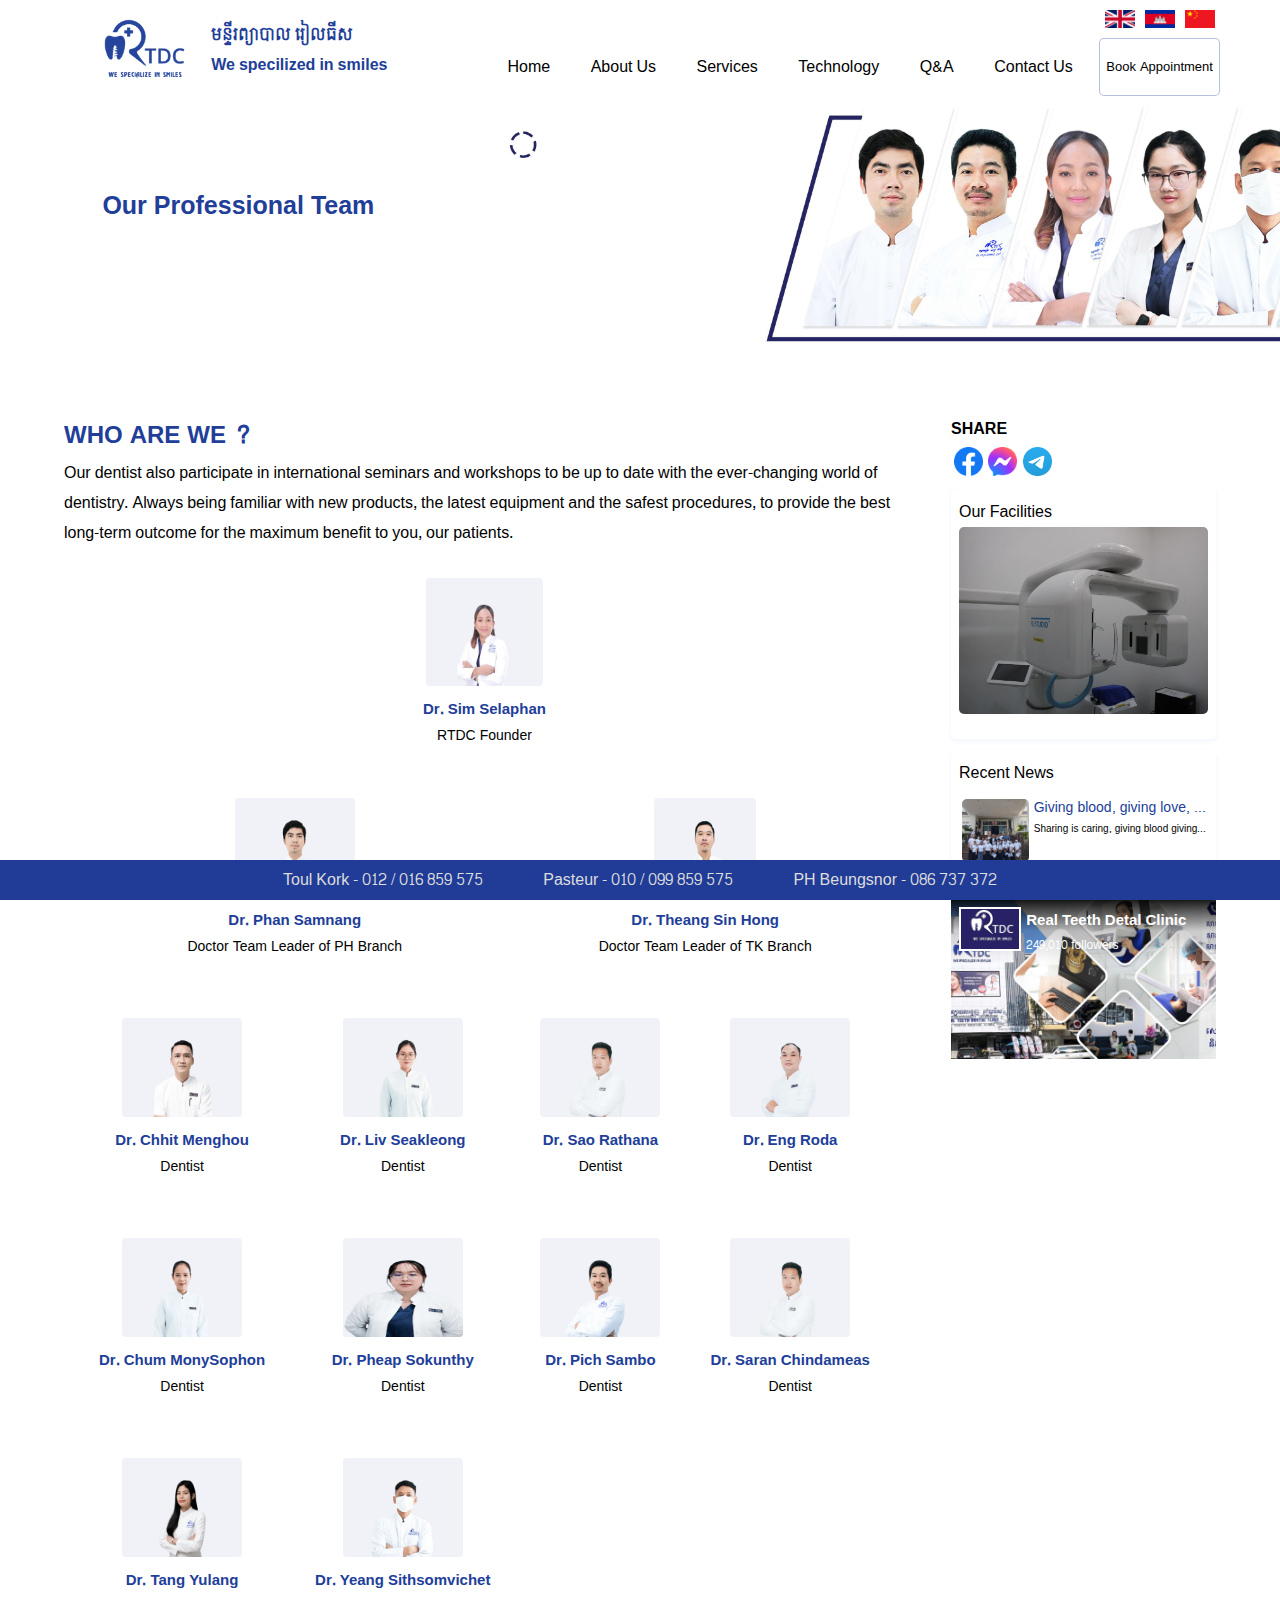
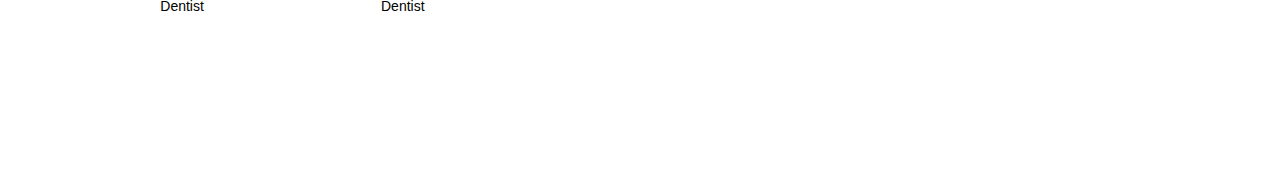
==== about-us.html @ 084233c4 "update16/feb/24" ====
<!DOCTYPE html>
<html lang="en">
<head>
    <meta charset="UTF-8">
    <meta name="viewport" content="width=device-width, initial-scale=1.0">
    <title>RTDC Real Teeth Detal Clinic</title>
    <link rel="icon" href="./image/rtdc-logo.webp">
    <link rel="stylesheet" href="about-us.css">
    <link rel="stylesheet" href="https://cdnjs.cloudflare.com/ajax/libs/font-awesome/6.5.1/css/all.min.css"
        integrity="sha512-DTOQO9RWCH3ppGqcWaEA1BIZOC6xxalwEsw9c2QQeAIftl+Vegovlnee1c9QX4TctnWMn13TZye+giMm8e2LwA=="
        crossorigin="anonymous" referrerpolicy="no-referrer" />
</head>
<body>
    <header>
        <div class="container">
            <div class="cont-left">
                <img src="image/rtdc-logo.webp" alt="">
                <div class="name">
                    <span>មន្ទីរព្យាបាល រៀលធីស</span><br>
                    <span>We specilized in smiles</span>
                </div>
            </div>
            <div class="cont-right">
                <div class="language">
                    <img src="./image/Flag_of_the_United_Kingdom_(1-2).svg.png" alt="">
                    <img src="./image/Flag_of_Cambodia.svg.png" alt="">
                    <img src="./image/Flag_of_the_People's_Republic_of_China.svg (1).png" alt="">
                </div>
                <div class="navbar">
                    <a href="/RealTeeth1/index.html">Home</a>
                    <div class="subnav">
                        <button class="subnavbtn">About Us <i class="fa fa-caret-down"></i></button>
                        <div id="about" class="subnav-content">
                            <a href="/RealTeeth1/career.html">Career</a>
                            <a href="/RealTeeth1/about-us.html">Our Professional Team</a>
                            <a href="/RealTeeth1/newsevent.html">News & Events</a>
                            <a href="/RealTeeth1/facilities.html">Our Facilities</a>
                            <a href="/RealTeeth1/clientTestimonial.html">Client Testimonial</a>
                        </div>
                    </div>
                    <div class="subnav">
                        <button class="subnavbtn">Services <i class="fa fa-caret-down"></i></button>
                        <div id="service" class="subnav-content">
                            <a href="#">Implantologics</a>
                            <a href="#">Endonotics by Hand</a>
                            <a href="#">Cosmetic Dentisry</a>
                            <a href="#">Crown and Bridge</a>
                            <a href="#">X-Ray</a>
                            <a href="#">Complete Denture</a>
                            <a href="#">Consultation</a>
                            <a href="#">Restorative Dentisry</a>
                            <a href="#">Orthdontics</a>
                            <a href="#">Prediatric Dentistry</a>
                            <a href="#">Appliance in Orthodontic</a>
                            <a href="#">Surgery And Extraction</a>
                        </div>
                    </div>
                    <div class="subnav">
                        <button class="subnavbtn">Technology<i class="fa fa-caret-down"></i></button>
                        <div id="technology" class="subnav-content">
                            <a href="#">Sterilization Technologies</a>
                            <a href="#">INNO Dental Implants</a>
                            <a href="#">Clear aligner / Invisalign</a>
                        </div>
                    </div>
                    <a href="">Q&A</a>
                    <a href="">Contact Us</a>
                    <button class="book-App">Book Appointment</button>
                </div>
            </div>
            <div class="small-device">
                <div id="myNav" class="overlay">
                    <img src="./image/rtdc-logo.webp" alt="">
                    <a href="javascript:void(0)" class="closebtn" onclick="closeNav()">&times;</a>
                    <div class="navbar">
                        <a href="/RealTeeth1/index.html">Home</a>
                        <div class="subnav">
                            <button class="subnavbtn">About Us <i class="fa fa-caret-down"></i></button>
                            <div id="about" class="subnav-content">
                                <a href="/RealTeeth1/career.html">Career</a>
                                <a href="/RealTeeth1/about-us.html">Our Professional Team</a>
                                <a href="/RealTeeth1/newsevent.html">News & Events</a>
                                <a href="/RealTeeth1/facilities.html">Our Facilities</a>
                                <a href="/RealTeeth1/clientTestimonial.html">Client Testimonial</a>
                            </div>
                        </div>
                        <div class="subnav">
                            <button class="subnavbtn">Services <i class="fa fa-caret-down"></i></button>
                            <div id="service" class="subnav-content">
                                <a href="#">Implantologics</a>
                                <a href="#">Endonotics by Hand</a>
                                <a href="#">Cosmetic Dentisry</a>
                                <a href="#">Crown and Bridge</a>
                                <a href="#">X-Ray</a>
                                <a href="#">Complete Denture</a>
                                <a href="#">Consultation</a>
                                <a href="#">Restorative Dentisry</a>
                                <a href="#">Orthdontics</a>
                                <a href="#">Prediatric Dentistry</a>
                                <a href="#">Appliance in Orthodontic</a>
                                <a href="#">Surgery And Extraction</a>
                            </div>
                        </div>
                        <div class="subnav">
                            <button class="subnavbtn">Technology<i class="fa fa-caret-down"></i></button>
                            <div id="technology" class="subnav-content">
                                <a href="#">Sterilization Technologies</a>
                                <a href="#">INNO Dental Implants</a>
                                <a href="#">Clear aligner / Invisalign</a>
                            </div>
                        </div>
                        <a href="">Q&A</a>
                        <a href="">Contact Us</a>
                       
                    </div>
                    <button class="book-App">Book Appointment</button><br>
                    <div class="language">
                        <img src="./image/Flag_of_the_United_Kingdom_(1-2).svg.png" alt="">
                        <img src="./image/Flag_of_Cambodia.svg.png" alt="">
                        <img src="./image/Flag_of_the_People's_Republic_of_China.svg (1).png" alt="">
                    </div>
                </div>
                <span style="font-size:30px;cursor:pointer" onclick="openNav()">&#9776;</span>
                
            </div>
        </div>

    </header>
    <section>
        <div class="image">
            <img src="./image/Our_Professional_Team_5ed5cf86df.jpg" alt="">
            <div class="description">
                <p>Our Professional Team</p>
            </div>
        </div>
    </section>
    <section>
        <div class="ourteam">
            <div class="whoarewe">
                <h2>WHO ARE WE ?</h2>
                <p>Our dentist also participate in international seminars and workshops to be up to date with the ever-changing world of dentistry. Always being familiar with new products, the latest equipment and the safest procedures, to provide the best long-term outcome for the maximum benefit to you, our patients.</p>
                <div class="member">
                    <div class="member-item item1">
                        <img src="./image/Dr_Sim_Selaphean_c80274939f.webp" alt="">
                        <h4>Dr. Sim Selaphan</h4>
                        <p>RTDC Founder</p>
                    </div>
                    <div class="member-item item2">
                        <img src="./image/Dr_Phan_Samnang_942f1617ca.webp" alt="">
                        <h4>Dr. Phan Samnang</h4>
                        <p>Doctor Team Leader of PH Branch</p>
                    </div>
                    <div class="member-item item3">
                        <img src="./image/Dr_Theang_Sin_Hong_ddf66984d9.webp" alt="">
                        <h4>Dr. Theang Sin Hong</h4>
                        <p>Doctor Team Leader of TK Branch</p>
                    </div>
                    <div class="member-item">
                        <img src="./image/Dr_Chhit_Meng_Hou_0d2e6ce8ab.webp" alt="">
                        <h4>Dr. Chhit Menghou</h4>
                        <p>Dentist</p>
                    </div>
                    <div class="member-item">
                        <img src="./image/Dr_Liv_Seakleong_a7ee23cc37.webp" alt="">
                        <h4>Dr. Liv Seakleong</h4>
                        <p>Dentist</p>
                    </div>
                    <div class="member-item">
                        <img src="./image/Dr_Sao_Rathana_bc5bc08f36.webp" alt="">
                        <h4>Dr. Sao Rathana</h4>
                        <p>Dentist</p>
                    </div>
                    <div class="member-item">
                        <img src="./image/Dr_Eang_Roda_8cd0e3b638.webp" alt="">
                        <h4>Dr. Eng Roda</h4>
                        <p>Dentist</p>
                    </div>
                    <div class="member-item">
                        <img src="./image/Dr_Chum_Mony_Sophon_8b5e6db4d8.webp" alt="">
                        <h4>Dr. Chum MonySophon</h4>
                        <p>Dentist</p>
                    </div>
                    <div class="member-item pheap_sokunthy">
                        <img src="./image/Dr_Pheap_Sokunthy_0d7774671b (1).webp" alt="">
                        <h4>Dr. Pheap Sokunthy</h4>
                        <p>Dentist</p>
                    </div>
                    <div class="member-item">
                        <img src="./image/Dr_Pich_Sambo_94caadc866.webp" alt="">
                        <h4>Dr. Pich Sambo</h4>
                        <p>Dentist</p>
                    </div>
                    <div class="member-item">
                        <img src="./image/Dr_Sao_Rathana_bc5bc08f36.webp" alt="">
                        <h4>Dr. Saran Chindameas</h4>
                        <p>Dentist</p>
                    </div>
                    <div class="member-item">
                        <img src="./image/Dr_Tang_Yulang_14894a0c90.webp" alt="">
                        <h4>Dr. Tang Yulang</h4>
                        <p>Dentist</p>
                    </div>
                    <div class="member-item">
                        <img src="./image/Dr_Yeang_Sithsomvichet_2842dd5db1.webp" alt="">
                        <h4>Dr. Yeang Sithsomvichet</h4>
                        <p>Dentist</p>
                    </div>
                </div>
            </div>
            <div class="share">
                <div class="sharemedia">
                    <h4>SHARE</h4>
                    <div class="icon">
                        <img src="./image/Facebook_f_logo_(2019).svg.png" alt="">
                        <img src="./image/Facebook_Messenger_logo_2020.svg.png" alt="">
                        <img src="./image/Telegram_2019_Logo.svg.webp" alt="">
                    </div>
                </div>
                <div class="ourfacilities">
                    <p>Our Facilities</p>
                    <a href=""> <img src="./image/IMG_0424_min_c7917c6506.webp" alt=""></a>
                </div>
                <div class="recentnews">
                    <p>Recent News</p>
                    <a href="">
                        <div class="boxx">
                            <div class="imagenews">
                                <img src="./image/BLOOD_DONATION_01fb11418b.webp" alt="">
                            </div>
                            <div class="text">
                                <div class="intro">
                                    <p>Giving blood, giving love, giving blood, saving lives</p>
                                </div>
                                <div class="detail">
                                    <pre>Sharing is caring, giving blood giving love, giving blood saving life, give blood give</pre>
                                </div>
                            </div>
                        </div>
                    </a>
                </div>
                <div class="followpage">
                    <div class="pageimage">
                        <img src="./image/pageimage.jpg" alt="">
                    </div>
                    <div class="onpage">
                        <div class="onpageimg">
                            <img src="./image/realteeth.jpg" alt="">
                        </div>
                        <div class="onpagetext">
                            <h2>Real Teeth Detal Clinic</h2>
                            <p>249,010 followers</p>
                        </div>
                    </div>
                </div>
            </div>
        </div>
    </section>
    <footer>
        <div class="footer">
            <a href="">
                <i class="fa-solid fa-location-dot"></i>
                <span>Toul Kork - 012 / 016 859 575</span>
            </a>
            <a href="">
                <i class="fa-solid fa-location-dot"></i>
                <span>Pasteur - 010 / 099 859 575</span>
            </a>
            <a href="">
                <i class="fa-solid fa-location-dot"></i>
                <span>PH Beungsnor - 086 737 372</span>
            </a>
        </div>
        <div class="footer1">
            <a href="">
                <i class="fa-solid fa-location-dot"></i>
                <span>Toul Kork</span>
            </a>
            <a href="">
                <i class="fa-solid fa-location-dot"></i>
                <span>Pasteur</span>
            </a>
            <a href="">
                <i class="fa-solid fa-location-dot"></i>
                <span>PH Beungsnor</span>
            </a>
        </div>
    </footer>
    
</body>
<script>
    function openNav() {
        document.getElementById("myNav").style.width = "80%";
    }

    function closeNav() {
        document.getElementById("myNav").style.width = "0%";
    }

    var dropdown = document.getElementsByClassName("subnavbtn");
    var i;

    for (i = 0; i < dropdown.length; i++) {
        dropdown[i].addEventListener("click", function () {
            this.classList.toggle("active");
            var dropdownContent = this.nextElementSibling;
            if (dropdownContent.style.display === "grid") {
                dropdownContent.style.display = "none";
            } else {
                dropdownContent.style.display = "grid";
            }
        });
    }
</script>
</html>
---- about-us.css ----
@import url('https://fonts.googleapis.com/css2?family=Siemreap&display=swap');
@import url('https://fonts.googleapis.com/css2?family=Open+Sans:ital,wght@0,300..800;1,300..800&family=Siemreap&display=swap');

* {
    box-sizing: border-box;
    font-family: "Siemreap", sans-serif;
    margin: 0;
}

/* body {
    background-image: url(./image/rtdc-small.webp);
    background-size: cover;
    background-repeat: no-repeat;
    background-position-y: bottom;
    background-attachment: fixed;
} */

/* Extra small devices (phones, 600px and down) */
@media only screen and (max-width: 768px) {
    .cont-right {
        display: none;
    }

    .small-device {
        display: block;
    }

    .container {
        padding: 10px 15px;
        display: flex;
        align-items: center;
        background-color: white;
    }


    header .cont-left {
        width: 100%;
        /* background-color: aqua; */
        display: flex;
        align-items: center;
    }

    header .cont-left img {
        width: 25%;
    }

    header span {
        margin-left: 25px;
        display: inline-block;
        color: #213E99;
        font-size: 15px;
        font-weight: 600;
    }

    .overlay {
        height: 100%;
        width: 0;
        position: fixed;
        z-index: 1;
        top: 0;
        right: 0;
        background-color: rgba(255, 255, 255, 0.993);
        overflow-x: hidden;
        transition: 0.5s;
    }

    .overlay a {
        padding: 8px;
        text-decoration: none;
        font-size: 15px;
        color: #818181;
        /* display: block; */
        transition: 0.3s;
    }

    .overlay .closebtn {
        position: absolute;
        top: 5px;
        right: 20px;
        font-size: 40px;
    }

    .overlay .navbar {
        overflow: hidden;
        background-color: #ebebeb;
        width: 90%;
        margin: 5%;
        display: grid;
        border: 2px solid #8080803d;
        border-radius: 5px;

    }

    .overlay img {
        width: 25%;
        margin: 5% 0 0 25%;
    }

    .overlay .navbar a {
        float: left;
        font-size: 16px;
        color: black;
        padding: 14px 16px;
        text-decoration: none;
    }

    .overlay .subnav {
        float: left;
        overflow: hidden;
    }

    .overlay .subnav .subnavbtn {
        font-size: 16px;
        border: none;
        outline: none;
        color: black;
        padding: 14px 16px;
        background-color: inherit;
        font-family: inherit;
        margin: 0;
        /* display: grid; */
    }

    .navbar a:hover,
    .subnav:hover .subnavbtn {
        background-color: #ddddddd0;
        border-radius: 5px;
        width: 100%;
        text-align: left;
    }

    .subnav-content {
        display: none;
        position: absolute;
        /* left: 45%; */
        background-color: white;
        min-width: 50%;
        z-index: 1;
        border-radius: 5px;
        border: 1px solid #7071735f;
    }

    .subnav-content a {
        float: left;
        color: black;
        text-decoration: none;
    }

    .subnav-content a:hover {
        background-color: #eee;
        color: black;
        border-radius: 5px;
    }

    /*     
    .subnav:hover #service {
        display: grid;
        grid-template-columns: auto ;
    }
    
    .subnav:hover #about {
        display: grid;
        grid-template-columns: auto;
    }
    
    .subnav:hover #technology {
        display: grid;
        grid-template-columns: auto ;
    } */

    .book-App {
        border: 1px solid #7895f554;
        border-radius: 5px;
        background-color: #213E99;
        color: white;
        font-size: 16px;
        padding: 2%;
        width: 90%;
        margin: 0 5%;
        cursor: pointer;
    }

    .small-device .language {
        width: 100%;
        height: 35%;
        display: flex;
        justify-content: center;
        margin-top: 3%;
    }

    .small-device .language img {
        width: 30px;
        height: 18px;
        margin: 0 5px;
        object-fit: cover;
    }

    section .image {
        width: 100%;
        height: 250px;
        background-color: #213E99;
        position: relative;

    }

    section .image img {
        width: 100%;
        height: 100%;
        object-fit: cover;
        object-position: 20%;
    }

    section .description {
        position: absolute;
        top: 33%;
        left: 8%;
        font-size: 25px;
        font-weight: 600;
        color: #213E99;
    }

    .ourteam {
        width: 90%;
        height: auto;
        margin: auto;
        /* background-color: #213E99; */
        display: block;
        justify-content: space-between;
        margin-bottom: 10%;
        margin-top: 5%;
    }

    .whoarewe {
        width: 100%;
        height: 100%;
        /* background-color: aqua; */
    }

    .whoarewe h2 {
        color: #213E99;
    }

    .member {
        width: 100%;
        display: block;
       
        /* background: #213E99; */
    }
    .member-item {
        width: 100%;
        height: 220px;
        /* background-color: #818181; */
        padding: 20px;
        align-items: center;
        display: block;
        text-align: center;
    }

    .member-item img {
        width: 120px;
        height: 55%;
        background-color: rgba(227, 228, 239, 0.492);
        border-radius: 4px;
        cursor: pointer;
    }
    .member-item h4{
        color: #213E99;
    }
    .share {
        width: 100%;
        height: 100%;
        /* background-color: #e33434; */
    }

    .share .sharemedia .icon {
        display: flex;
    }

    .share .sharemedia .icon img {
        width: 6%;
        padding: 1%;
    }

    .ourfacilities {
        width: 100%;
        height: 300px;
        /* background-color: #213E99; */
        padding: 3%;
        margin-top: 2%;
        box-shadow: 0 2px 5px #abb9e829;
        border-radius: 5px;
    }

    .ourfacilities a {
        border-radius: 5px;
    }

    .ourfacilities img {
        width: 100%;
        height: 90%;
        /* margin: 3%; */
        border-radius: 5px;
        object-fit: cover;
    }

    .recentnews {
        padding: 3%;
        margin-top: 4%;
        box-shadow: 0 2px 5px #abb9e829;
        border-radius: 5px;
    }

    .recentnews a .boxx {
        width: 100%;
        height: 100px;
        /* background-color: #213E99; */
        /* margin-top: 3%; */
        display: flex;
        justify-content: space-between;
    }

    .recentnews a .imagenews {
        width: 23%;
        height: 100%;
    }
    .recentnews a .text {
        width: 75%;
        height: 100%;
        display: block;
    }
    .recentnews a .imagenews img {
        width: 95%;
        height: 90%;
        object-fit: cover;
        border-radius: 5px;
        margin: 5%;
    }

    .recentnews a {
        text-decoration: none;
    }
    .intro p {
        white-space: nowrap;
        overflow: hidden;
        text-overflow: ellipsis;
        font-size: 20px;
        color: #213E99;
    }
    .detail pre {
        white-space: nowrap;
        overflow: hidden;
        text-overflow: ellipsis;
        font-size: 15px;
        color: black;
    }
    .followpage{
        width: 70%;
        height: 160px;
        background-color: #213E99;
        margin-top: 10%;
        position: relative;
    }
    .followpage .pageimage{
        width: 100%;
        height: 100%;
        position: absolute;
    }
    .followpage .onpage{
        width: 100%;
        height: 60%;
        position: absolute;
        background-image: linear-gradient(to top,rgba(78, 77, 77, 0),rgba(62, 62, 62, 0.225),rgba(0, 0, 0, 0.917) 100%);
        display: flex;
        padding: 3%;
        color: white;
    }
    .followpage .pageimage img{
        width: 100%;
        height: 100%;
        object-fit:cover;
        position: absolute;
    }
    .onpageimg{
        width: 25%;
        height: 90%;
    }
    .onpageimg img{
        width: 90%;
        height: 100%;
        object-fit: cover;
        border: 2px solid white;
    }
    .onpage .onpagetext{
        margin-left: 2%;
    }
    .onpage .onpagetext h2{
        cursor: pointer;
        font-size: 15px;
    }
    .onpage .onpagetext p{
        font-size: 12px;
    }

    .footer {
        display: none;
    }

    footer .footer1 a {
        text-decoration: none;
        color: #ddd;
        /* padding: 0 30px; */
        font-size: 13px;
    }

    footer .footer1 {
        width: 100%;
        height: 40px;
        background-color: hsl(226, 65%, 36%);
        display: flex;
        align-items: center;
        justify-content: space-evenly;
        position: fixed;
        bottom: 0;
    }

}
/* Medium devices (landscape tablets, 768px and up) */
@media only screen and (min-width: 768px) {
    .container {
        padding: 10px 60px;
    }

    header .container {
        width: 100%;
        height: 190px;
        background-color: white;
        display: block;
        justify-content: space-between;
        padding-left: 8%;
    }

    header .cont-left {
        width: 100%;
        /* background-color: aqua; */
        display: flex;
        align-items: center;
    }

    header .cont-left img {
        width: 10%;
    }

    header span {
        margin-left: 25px;
        display: inline-block;
        color: #213E99;
        font-size: 16px;
        font-weight: 600;
    }

    header .cont-right {
        width: 99%;
        /* background-color: blueviolet; */
    }

    .language {
        width: 100%;
        height: 35%;
        display: flex;
        justify-content: end;
    }

    .language img {
        width: 30px;
        height: 18px;
        margin: 5px;
        object-fit: cover;
    }

    .navbar {
        overflow: hidden;
        /* background-color: #333; */
        width: 100%;
        display: flex;
        justify-content: space-between;
    }

    .navbar a {
        float: left;
        font-size: 13px;
        color: black;
        padding: 14px 16px;
        text-decoration: none;
    }

    .subnav {
        float: left;
        overflow: hidden;
    }

    .subnav .subnavbtn {
        font-size: 13px;
        border: none;
        outline: none;
        color: black;
        padding: 14px 16px;
        background-color: inherit;
        font-family: inherit;
        margin: 0;
    }

    .navbar a:hover,
    .subnav:hover .subnavbtn {
        background-color: #eee;
        border-radius: 5px;
    }

    .subnav-content {
        display: none;
        position: absolute;
        left: 8%;
        background-color: white;
        min-width: 50%;
        z-index: 1;
        border-radius: 5px;
        border: 1px solid #7071735f;
    }

    .subnav-content a {
        float: left;
        color: black;
        text-decoration: none;
    }

    .subnav-content a:hover {
        background-color: #eee;
        color: black;
        border-radius: 5px;
    }

    .subnav:hover #service {
        display: grid;
        grid-template-columns: auto auto auto;
        transition: 0.3s;
    }

    .subnav:hover #about {
        display: grid;
        grid-template-columns: auto;
        transition: 0.3s;
    }

    .subnav:hover #technology {
        display: grid;
        grid-template-columns: auto auto;
        transition: 0.3s;
    }

    .book-App {
        border: 1px solid #213d9954;
        border-radius: 5px;
        background-color: white;
        font-size: 16px;
    }

    .book-App:hover {
        background-color: #89a3f82e;
        border: 1px solid #89a3f82e;
    }


    section .image {
        width: 100%;
        height: 250px;
        background-color: #213E99;
        position: relative;

    }

    section .image img {
        width: 100%;
        height: 100%;
        object-fit: cover;
        object-position: 25%;
    }

    section .description {
        position: absolute;
        top: 33%;
        left: 8%;
        font-size: 25px;
        font-weight: 600;
        color: #213E99;
    }

    .ourteam {
        width: 90%;
        height: auto;
        margin: auto;
        /* background-color: #213E99; */
        display: block;
        justify-content: space-between;
        margin-bottom: 10%;
        margin-top: 5%;
    }

    .whoarewe {
        width: 100%;
        height: 100%;
        /* background-color: aqua; */
    }

    .whoarewe h2 {
        color: #213E99;
    }

    .member {
        /* width: 90%; */
        display: grid;
        /* gap: 10px; */
        /* background: #213E99; */
        padding: 10px;
        grid-template-areas: 'first-member first-member first-member first-member'
            'second-member second-member third-member third-member';
    }

    .member-item {
        width: 100%;
        height: 220px;
        /* background-color: #818181; */
        padding: 20px;
        align-items: center;
        display: block;
        text-align: center;

    }
    .member-item p {
        font-size: 14px;
    }

    .member-item h4 {
        font-size: 15px;
        color: #213E99;
    }

    .member-item img {
        width: 110px;
        height: 55%;
        background-color: rgba(227, 228, 239, 0.492);
        border-radius: 4px;
        cursor: pointer;
    }

    .item1 {
        width: 100%;
        grid-area: first-member;
    }

    .item1 img {
        width: 15%;
        height: 60%;
    }

    .item2 img {
        width: 30%;

    }

    .item3 img {
        width: 30%;

    }

    .item2 {
        width: 100%;
        grid-area: second-member;
    }

    .item3 {
        width: 100%;
        grid-area: third-member;
    }

    .share {
        width: 100%;
        height: 100%;
        /* background-color: #e33434; */
    }

    .share .sharemedia .icon {
        display: flex;
    }

    .share .sharemedia .icon img {
        width: 6%;
        padding: 1%;
    }

    .ourfacilities {
        width: 100%;
        height: 300px;
        /* background-color: #213E99; */
        padding: 3%;
        margin-top: 2%;
        box-shadow: 0 2px 5px #abb9e829;
        border-radius: 5px;
    }

    .ourfacilities a {
        border-radius: 5px;
    }

    .ourfacilities img {
        width: 100%;
        height: 90%;
        /* margin: 3%; */
        border-radius: 5px;
        object-fit: cover;
    }

    .recentnews {
        padding: 3%;
        margin-top: 4%;
        box-shadow: 0 2px 5px #abb9e829;
        border-radius: 5px;
    }

    .recentnews a .boxx {
        width: 100%;
        height: 100px;
        /* background-color: #213E99; */
        /* margin-top: 3%; */
        display: flex;
        justify-content: space-between;
    }

    .recentnews a .imagenews {
        width: 15%;
        height: 100%;
    }
    .recentnews a .text {
        width: 82%;
        height: 100%;
        display: block;
    }
    .recentnews a .imagenews img {
        width: 95%;
        height: 90%;
        object-fit: cover;
        border-radius: 5px;
        margin: 5%;
    }

    .recentnews a {
        text-decoration: none;
    }
    .intro p {
        white-space: nowrap;
        overflow: hidden;
        text-overflow: ellipsis;
        font-size: 20px;
        color: #213E99;
    }
    .detail pre {
        white-space: nowrap;
        overflow: hidden;
        text-overflow: ellipsis;
        font-size: 15px;
        color: black;
    }
    .followpage{
        width: 50%;
        height: 160px;
        background-color: #213E99;
        margin-top: 10%;
        position: relative;
    }
    .followpage .pageimage{
        width: 100%;
        height: 100%;
        position: absolute;
    }
    .followpage .onpage{
        width: 100%;
        height: 60%;
        position: absolute;
        background-image: linear-gradient(to top,rgba(78, 77, 77, 0),rgba(62, 62, 62, 0.225),rgba(0, 0, 0, 0.917) 100%);
        display: flex;
        padding: 3%;
        color: white;
    }
    .followpage .pageimage img{
        width: 100%;
        height: 100%;
        object-fit:cover;
        position: absolute;
    }
    .onpageimg{
        width: 25%;
        height: 90%;
    }
    .onpageimg img{
        width: 90%;
        height: 100%;
        object-fit: cover;
        border: 2px solid white;
    }
    .onpage .onpagetext{
        margin-left: 2%;
    }
    .onpage .onpagetext h2{
        cursor: pointer;
        font-size: 15px;
    }
    .onpage .onpagetext p{
        font-size: 12px;
    }

    footer .footer {
        display: none;
    }

    .small-device,
    .footer1 {
        display: none;
    }


}

/* Large devices (laptops/desktops, 992px and up) */
@media only screen and (min-width: 1200px) {
    .container {
        padding: 10px 60px;
    }

    header .container {
        width: 100%;
        height: 100px;
        background-color: white;
        display: flex;
        justify-content: space-between;

    }

    header .cont-left {
        width: 30%;
        /* background-color: aqua; */
        display: flex;
        align-items: center;
    }

    header .cont-left img {
        width: 25%;
    }

    header span {
        margin-left: 25px;
        display: inline-block;
        color: #213E99;
        font-size: 16px;
        font-weight: 600;
    }

    header .cont-right {
        width: 65%;
        /* background-color: blueviolet; */
    }

    .language {
        width: 100%;
        height: 35%;
        display: flex;
        justify-content: end;
    }

    .language img {
        width: 30px;
        height: 18px;
        margin: 0 5px;
        object-fit: cover;
    }

    .navbar {
        overflow: hidden;
        /* background-color: #333; */
        width: 100%;
        display: flex;
        justify-content: space-between;
    }

    .navbar a {
        float: left;
        font-size: 16px;
        color: black;
        padding: 14px;
        text-decoration: none;
    }

    .subnav {
        float: left;
        overflow: hidden;
    }

    .subnav .subnavbtn {
        font-size: 16px;
        border: none;
        outline: none;
        color: black;
        padding: 14px;
        background-color: inherit;
        font-family: inherit;
        margin: 0;
    }

    .navbar a:hover,
    .subnav:hover .subnavbtn {
        background-color: #eee;
        border-radius: 5px;
    }

    .subnav-content {
        display: none;
        position: absolute;
        left: 38%;
        background-color: white;
        min-width: 50%;
        z-index: 1;
        border-radius: 5px;
        border: 1px solid #7071735f;
    }

    .subnav-content a {
        float: left;
        color: black;
        text-decoration: none;
    }

    .subnav-content a:hover {
        background-color: #eee;
        color: black;
        border-radius: 5px;
    }

    .subnav:hover #service {
        display: grid;
        grid-template-columns: auto auto auto;
        transition: 0.3s;
    }

    .subnav:hover #about {
        display: grid;
        grid-template-columns: auto;
        transition: 0.3s;
    }

    .subnav:hover #technology {
        display: grid;
        grid-template-columns: auto auto;
        transition: 0.3s;
    }

    .book-App {
        border: 1px solid #213d9954;
        border-radius: 5px;
        background-color: white;
        font-size: 13px;
    }

    .book-App:hover {
        background-color: #89a3f82e;
        border: 1px solid #89a3f82e;
    }

    section .image {
        width: 100%;
        height: 250px;
        background-color: #213E99;
        position: relative;

    }

    section .image img {
        width: 100%;
        height: 100%;
        object-fit: cover;
    }

    section .description {
        position: absolute;
        top: 33%;
        left: 8%;
        font-size: 25px;
        font-weight: 600;
        color: #213E99;
    }

    .ourteam {
        width: 90%;
        height: auto;
        margin: auto;
        /* background-color: #213E99; */
        display: flex;
        justify-content: space-between;
        margin-bottom: 10%;
        margin-top: 5%;
    }

    .whoarewe {
        width: 73%;
        height: 100%;
        /* background-color: aqua; */
    }

    .whoarewe h2 {
        color: #213E99;
    }

    .member {
        display: grid;
        /* gap: 10px; */
        /* background: #213E99; */
        padding: 10px;
        grid-template-areas: 'first-member first-member first-member first-member'
            'second-member second-member third-member third-member';
    }

    .member-item {
        width: 100%;
        height: 220px;
        /* background-color: #818181; */
        padding: 20px;
        align-items: center;
        display: block;
        text-align: center;

    }

    .member-item p {
        font-size: 14px;
    }

    .member-item h4 {
        font-size: 15px;
        color: #213E99;
    }

    .member-item img {
        width: 120px;
        height: 55%;
        background-color: rgba(227, 228, 239, 0.492);
        border-radius: 4px;
        cursor: pointer;
    }

    .item1 {
        width: 100%;
        grid-area: first-member;
    }

    .item1 img {
        width: 15%;
        height: 60%;
    }

    .item2 img {
        width: 30%;

    }

    .item3 img {
        width: 30%;

    }

    .item2 {
        width: 100%;
        grid-area: second-member;
    }

    .item3 {
        width: 100%;
        grid-area: third-member;
    }

    .share {
        width: 23%;
        height: 100%;
        /* background-color: #e33434; */
    }

    .share .sharemedia .icon {
        display: flex;
    }

    .share .sharemedia .icon img {
        width: 13%;
        padding: 1%;
    }

    .ourfacilities {
        width: 100%;
        height: 250px;
        /* background-color: #213E99; */
        padding: 3%;
        margin-top: 4%;
        box-shadow: 0 2px 5px #abb9e829;
        border-radius: 5px;
    }

    .ourfacilities a {
        border-radius: 5px;
    }

    .ourfacilities img {
        width: 100%;
        height: 80%;
        /* margin: 3%; */
        border-radius: 5px;
        object-fit: cover;
    }

    .recentnews {
        padding: 3%;
        margin-top: 4%;
        box-shadow: 0 2px 5px #abb9e829;
        border-radius: 5px;
    }

    .recentnews a .boxx {
        width: 100%;
        height: 70px;
        /* background-color: #213E99; */
        margin-top: 3%;
        display: flex;
        justify-content: space-between;
    }

    .recentnews a .imagenews {
        width: 28%;
        height: 100%;
    }
    .recentnews a .text {
        width: 70%;
        height: 100%;
        display: block;
    }
    .recentnews a .imagenews img {
        width: 95%;
        height: 90%;
        object-fit: cover;
        border-radius: 5px;
        margin: 5%;
    }

    .recentnews a {
        text-decoration: none;
    }
    .intro p {
        white-space: nowrap;
        overflow: hidden;
        text-overflow: ellipsis;
        font-size: 14px;
        color: #213E99;
    }
    .detail pre {
        white-space: nowrap;
        overflow: hidden;
        text-overflow: ellipsis;
        font-size: 10px;
        color: black;
    }
    .followpage{
        width: 100%;
        height: 160px;
        background-color: #213E99;
        margin-top: 10%;
        position: relative;
    }
    .followpage .pageimage{
        width: 100%;
        height: 100%;
        position: absolute;
    }
    .followpage .onpage{
        width: 100%;
        height: 40%;
        position: absolute;
        background-image: linear-gradient(to top,rgba(78, 77, 77, 0),rgba(62, 62, 62, 0.225),rgba(0, 0, 0, 0.917) 100%);
        display: flex;
        padding: 3%;
        color: white;
    }
    .followpage .pageimage img{
        width: 100%;
        height: 100%;
        object-fit:cover;
        position: absolute;
    }
    .onpageimg{
        width: 25%;
        height: 90%;
    }
    .onpageimg img{
        width: 100%;
        height: 100%;
        object-fit: cover;
        border: 2px solid white;
    }
    .onpage .onpagetext{
        margin-left: 2%;
    }
    .onpage .onpagetext h2{
        cursor: pointer;
        font-size: 15px;
    }
    .onpage .onpagetext p{
        font-size: 12px;
    }
    footer .footer a {
        text-decoration: none;
        color: #ddd;
        padding: 0 30px;
    }

    footer .footer {
        width: 100%;
        height: 40px;
        background-color: hsl(226, 65%, 36%);
        display: flex;
        align-items: center;
        justify-content: center;
        position: fixed;
        bottom: 0;
    }

    .small-device,
    .footer1 {
        display: none;
    }
}
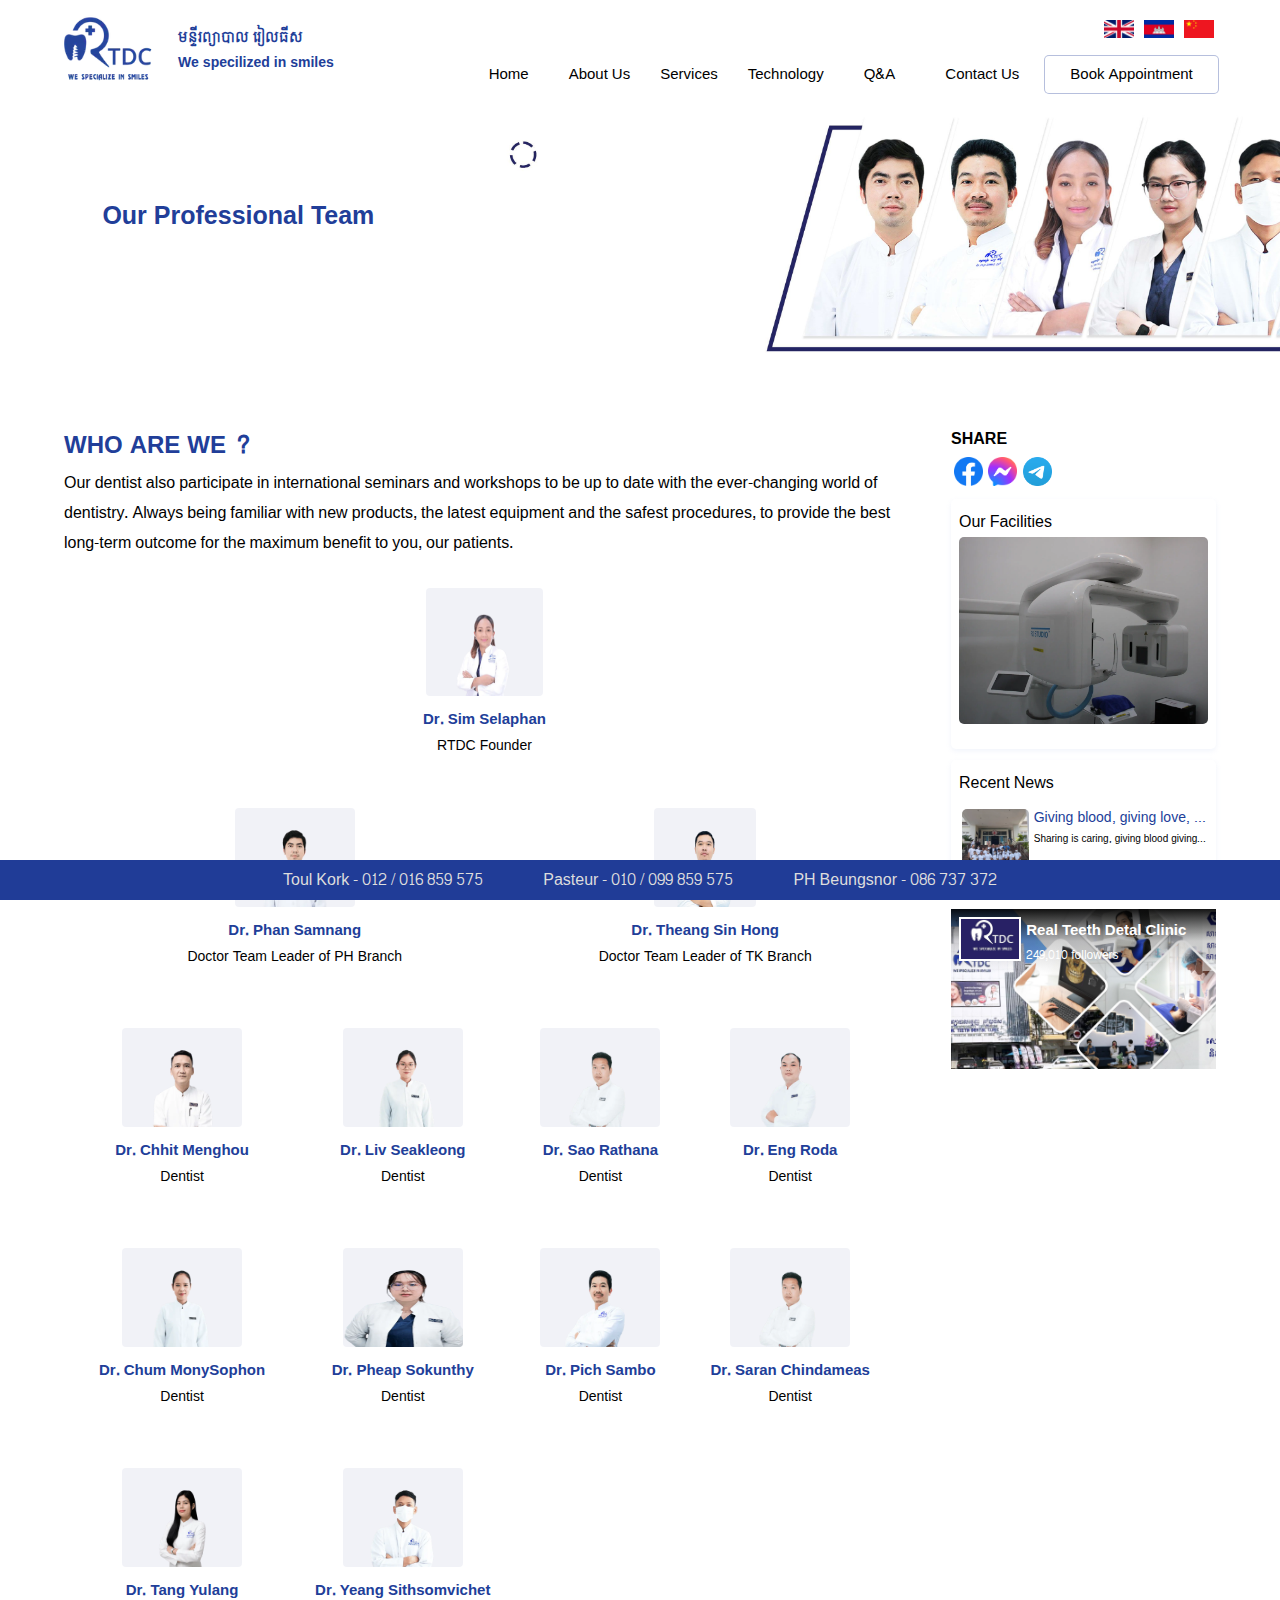
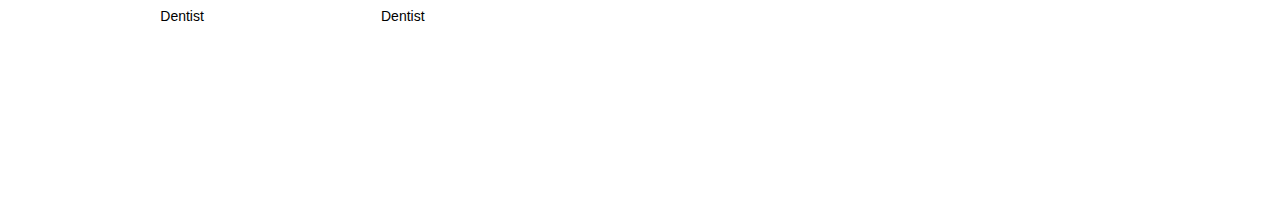
==== commit 69fc7ef1: "update23/feb" ====
--- a/about-us.html
+++ b/about-us.html
@@ -29,7 +29,7 @@
                 <div class="navbar">
                     <a href="/RealTeeth1/index.html">Home</a>
                     <div class="subnav">
-                        <button class="subnavbtn">About Us <i class="fa fa-caret-down"></i></button>
+                        <li class="subnavbtn">About Us <i class="fa-solid fa-angle-down"></i></li>
                         <div id="about" class="subnav-content">
                             <a href="/RealTeeth1/career.html">Career</a>
                             <a href="/RealTeeth1/about-us.html">Our Professional Team</a>
@@ -39,28 +39,67 @@
                         </div>
                     </div>
                     <div class="subnav">
-                        <button class="subnavbtn">Services <i class="fa fa-caret-down"></i></button>
+                        <li class="subnavbtn">Services <i class="fa-solid fa-angle-down"></i></li>
                         <div id="service" class="subnav-content">
-                            <a href="#">Implantologics</a>
-                            <a href="#">Endonotics by Hand</a>
-                            <a href="#">Cosmetic Dentisry</a>
-                            <a href="#">Crown and Bridge</a>
-                            <a href="#">X-Ray</a>
-                            <a href="#">Complete Denture</a>
-                            <a href="#">Consultation</a>
-                            <a href="#">Restorative Dentisry</a>
-                            <a href="#">Orthdontics</a>
-                            <a href="#">Prediatric Dentistry</a>
-                            <a href="#">Appliance in Orthodontic</a>
-                            <a href="#">Surgery And Extraction</a>
+                            <a href="#">Implantologics
+                                <p>Radiant smiles begin here: Transformative cosmetic dentistry for enduring confidence.
+                                </p>
+                            </a>
+                            <a href="#">Crown and Bridge
+                                <p>Crafting perfection: Crown and bridge solutions for a lasting smile.</p>
+                            </a>
+                            <a href="#">X-Ray
+                                <p>Clear insights, precise diagnostics: Elevating dental care with advanced X-rays.</p>
+                            </a>
+                            <a href="#">Dental Implants
+                                <p>Transforming smiles with cutting-edge dental implant solutions. </p>
+                            </a>
+                            <a href="#">Consultation
+                                <p>Personalized care, expert advice: Elevate your smile with dental consultation.</p>
+                            </a>
+                            <a href="#">Restorative Dentistry
+                                <p>Renewing smiles, restoring confidence: Excellence in restorative dentistry for
+                                    lasting wellness.</p>
+                            </a>
+                            <a href="#">Orthdontics
+                                <p>Straightening smiles with precision: Orthodontic expertise for lasting confidence.
+                                </p>
+                            </a>
+                            <a href="#">Prediatric Dentistry
+                                <p>Gentle care, happy smiles: Pediatric dentistry for little ones.</p>
+                            </a>
+                            <a href="#">Endodontics by Hand
+                                <p>meticulously performed by skilled hands, elevating oral health.</p>
+                            </a>
+                            <a href="#">Complete Denture
+                                <p>Seamless comfort, Discover excellence in complete denture solutions.</p>
+                            </a>
+                            <a href="#">Appliance in Orthodontic
+                                <p>Transforming smiles with precision orthodontic appliances for enduring dental
+                                    confidence.</p>
+                            </a>
+                            <a href="#">Surgery And Extraction
+                                <p>Surgical precision, compassionate care: Elevating oral health through expert
+                                    extractions.</p>
+                            </a>
                         </div>
                     </div>
                     <div class="subnav">
-                        <button class="subnavbtn">Technology<i class="fa fa-caret-down"></i></button>
+                        <li class="subnavbtn">Technology <i class="fa-solid fa-angle-down"></i></li>
                         <div id="technology" class="subnav-content">
-                            <a href="#">Sterilization Technologies</a>
-                            <a href="#">INNO Dental Implants</a>
-                            <a href="#">Clear aligner / Invisalign</a>
+                            <a href="#">Sterilization Technologies
+                                <p>Disinfection technology plays a key role in ensuring that dental offices provide a
+                                    safe environment for patients. Methods include autoclave, ultraviolet light, and
+                                    hydrogen peroxide gas.</p>
+                            </a>
+                            <a href="#">INNO Dental Implants
+                                <p>INNO® Dental Implants: Reliable and innovative solutions for those seeking permanent
+                                    tooth replacement that preserves natural tooth function and aesthetics.</p>
+                            </a>
+                            <a href="#">Clear aligner / Invisalign
+                                <p>Transform your smile discreetly with Clear Aligners. Invisalign offers invisible,
+                                    removable braces for a confident and comfortable orthodontic experience.</p>
+                            </a>
                         </div>
                     </div>
                     <a href="">Q&A</a>
@@ -70,12 +109,17 @@
             </div>
             <div class="small-device">
                 <div id="myNav" class="overlay">
-                    <img src="./image/rtdc-logo.webp" alt="">
+                    <div class="img">
+                        <img src="./image/rtdc-logo.webp" alt="">
+                    </div>
                     <a href="javascript:void(0)" class="closebtn" onclick="closeNav()">&times;</a>
                     <div class="navbar">
                         <a href="/RealTeeth1/index.html">Home</a>
                         <div class="subnav">
-                            <button class="subnavbtn">About Us <i class="fa fa-caret-down"></i></button>
+                            <button class="subnavbtn">
+                                <div class="text1">About us</div> 
+                                <div class="icon1"><i class="fa-solid fa-angle-down"></i></div>
+                            </button>
                             <div id="about" class="subnav-content">
                                 <a href="/RealTeeth1/career.html">Career</a>
                                 <a href="/RealTeeth1/about-us.html">Our Professional Team</a>
@@ -85,7 +129,7 @@
                             </div>
                         </div>
                         <div class="subnav">
-                            <button class="subnavbtn">Services <i class="fa fa-caret-down"></i></button>
+                            <button class="subnavbtn">Services <i class="fa-solid fa-angle-down"></i></button>
                             <div id="service" class="subnav-content">
                                 <a href="#">Implantologics</a>
                                 <a href="#">Endonotics by Hand</a>
@@ -102,7 +146,7 @@
                             </div>
                         </div>
                         <div class="subnav">
-                            <button class="subnavbtn">Technology<i class="fa fa-caret-down"></i></button>
+                            <button class="subnavbtn">Technology <i class="fa-solid fa-angle-down"></i></button>
                             <div id="technology" class="subnav-content">
                                 <a href="#">Sterilization Technologies</a>
                                 <a href="#">INNO Dental Implants</a>
--- a/about-us.css
+++ b/about-us.css
@@ -17,6 +17,7 @@
 
 /* Extra small devices (phones, 600px and down) */
 @media only screen and (max-width: 768px) {
+
     .cont-right {
         display: none;
     }
@@ -31,7 +32,7 @@
         align-items: center;
         background-color: white;
     }
-
+   
 
     header .cont-left {
         width: 100%;
@@ -39,11 +40,9 @@
         display: flex;
         align-items: center;
     }
-
     header .cont-left img {
-        width: 25%;
-    }
-
+        width: 15%;
+    }
     header span {
         margin-left: 25px;
         display: inline-block;
@@ -51,10 +50,8 @@
         font-size: 15px;
         font-weight: 600;
     }
-
     .overlay {
         height: 100%;
-        width: 0;
         position: fixed;
         z-index: 1;
         top: 0;
@@ -63,7 +60,6 @@
         overflow-x: hidden;
         transition: 0.5s;
     }
-
     .overlay a {
         padding: 8px;
         text-decoration: none;
@@ -72,45 +68,47 @@
         /* display: block; */
         transition: 0.3s;
     }
-
     .overlay .closebtn {
         position: absolute;
         top: 5px;
         right: 20px;
         font-size: 40px;
     }
-
     .overlay .navbar {
         overflow: hidden;
-        background-color: #ebebeb;
+        background-color: #e9edf278;
         width: 90%;
         margin: 5%;
         display: grid;
-        border: 2px solid #8080803d;
-        border-radius: 5px;
-
-    }
-
-    .overlay img {
-        width: 25%;
-        margin: 5% 0 0 25%;
-    }
-
+        border: 2px solid #e8f4ff80;
+        border-radius: 5px;
+
+    }
+    .overlay .img {
+        width: 100%;
+        display: block;
+        /* background-color: #213E99; */
+    }
+    .overlay .img img{
+        width: 20%;
+        margin-left: 35%;
+    }
     .overlay .navbar a {
         float: left;
-        font-size: 16px;
+        font-size: 15px;
         color: black;
         padding: 14px 16px;
         text-decoration: none;
     }
-
+    
     .overlay .subnav {
         float: left;
         overflow: hidden;
     }
-
+    
     .overlay .subnav .subnavbtn {
-        font-size: 16px;
+        font-size: 15px;
+        width: 100%;
         border: none;
         outline: none;
         color: black;
@@ -118,9 +116,10 @@
         background-color: inherit;
         font-family: inherit;
         margin: 0;
-        /* display: grid; */
-    }
-
+        display: flex;
+        justify-content: space-between;
+    }
+    
     .navbar a:hover,
     .subnav:hover .subnavbtn {
         background-color: #ddddddd0;
@@ -128,46 +127,29 @@
         width: 100%;
         text-align: left;
     }
-
+    
     .subnav-content {
         display: none;
         position: absolute;
         /* left: 45%; */
         background-color: white;
-        min-width: 50%;
+        min-width: 89%;
         z-index: 1;
         border-radius: 5px;
         border: 1px solid #7071735f;
     }
-
+    
     .subnav-content a {
         float: left;
         color: black;
         text-decoration: none;
     }
-
+    
     .subnav-content a:hover {
         background-color: #eee;
         color: black;
         border-radius: 5px;
     }
-
-    /*     
-    .subnav:hover #service {
-        display: grid;
-        grid-template-columns: auto ;
-    }
-    
-    .subnav:hover #about {
-        display: grid;
-        grid-template-columns: auto;
-    }
-    
-    .subnav:hover #technology {
-        display: grid;
-        grid-template-columns: auto ;
-    } */
-
     .book-App {
         border: 1px solid #7895f554;
         border-radius: 5px;
@@ -179,22 +161,40 @@
         margin: 0 5%;
         cursor: pointer;
     }
-
     .small-device .language {
         width: 100%;
-        height: 35%;
+        height: auto;
         display: flex;
         justify-content: center;
         margin-top: 3%;
     }
-
+    
     .small-device .language img {
         width: 30px;
         height: 18px;
         margin: 0 5px;
         object-fit: cover;
     }
-
+    .footer{
+        display: none;
+    }
+    footer .footer1 a {
+        text-decoration: none;
+        color: #ddd;
+        /* padding: 0 30px; */
+        font-size: 13px;
+    }
+    
+    footer .footer1 {
+        width: 100%;
+        height: 40px;
+        background-color: hsl(226, 65%, 36%);
+        display: flex;
+        align-items: center;
+        justify-content: space-evenly;
+        position: fixed;
+        bottom: 0;
+    }
     section .image {
         width: 100%;
         height: 250px;
@@ -400,174 +400,205 @@
     .onpage .onpagetext p{
         font-size: 12px;
     }
-
-    .footer {
-        display: none;
-    }
-
-    footer .footer1 a {
-        text-decoration: none;
-        color: #ddd;
-        /* padding: 0 30px; */
-        font-size: 13px;
-    }
-
-    footer .footer1 {
-        width: 100%;
-        height: 40px;
-        background-color: hsl(226, 65%, 36%);
-        display: flex;
-        align-items: center;
-        justify-content: space-evenly;
-        position: fixed;
-        bottom: 0;
-    }
-
 }
 /* Medium devices (landscape tablets, 768px and up) */
 @media only screen and (min-width: 768px) {
-    .container {
+    header .container {
+        width: 100%;
+        height:  188.69px;
+        background-color: rgb(255, 255, 255);
+        display: block;
+        justify-content: space-evenly;
         padding: 10px 60px;
     }
-
-    header .container {
-        width: 100%;
-        height: 190px;
-        background-color: white;
-        display: block;
-        justify-content: space-between;
-        padding-left: 8%;
-    }
-
+    
     header .cont-left {
-        width: 100%;
+        width: 306.42px;
+        height: 79.69px;
         /* background-color: aqua; */
         display: flex;
         align-items: center;
-    }
-
+        color: #213E99;
+        font-size: 14px;
+        font-weight: 600;
+    }
     header .cont-left img {
-        width: 10%;
-    }
-
+        max-width: 30%;
+    }
+    
     header span {
         margin-left: 25px;
         display: inline-block;
-        color: #213E99;
-        font-size: 16px;
-        font-weight: 600;
-    }
-
+       
+    }
+    
     header .cont-right {
-        width: 99%;
+        width: 100%;
+        font-size: 10px;
+        height: 90px;
         /* background-color: blueviolet; */
-    }
-
+        display: flex;
+        flex-wrap: wrap;
+        align-content: space-around;
+    }
     .language {
         width: 100%;
         height: 35%;
-        display: flex;
+        display:flex;
         justify-content: end;
-    }
-
+        align-items: center;
+    }
+    
     .language img {
         width: 30px;
         height: 18px;
-        margin: 5px;
-        object-fit: cover;
-    }
-
+        margin: 0 5px;
+        object-fit: cover;
+    }
+    
     .navbar {
-        overflow: hidden;
-        /* background-color: #333; */
-        width: 100%;
-        display: flex;
+        /* position: relative; */
+        overflow: hidden;
+        /* background-color: #e19a9a; */
+        width: 100%;
+        height: 50%;
+        display: flex;
+        align-items: center;
         justify-content: space-between;
-    }
-
+        /* margin: 20px 0; */
+    }
+    
     .navbar a {
         float: left;
-        font-size: 13px;
-        color: black;
-        padding: 14px 16px;
+        /* text-align: center; */
+        font-size: 15px;
+        color: black;
         text-decoration: none;
-    }
-
+        padding: 5px 5px;
+    }
     .subnav {
         float: left;
         overflow: hidden;
-    }
-
+        height: 70%;
+        /* background-color: #213E99; */
+        
+    }
+    .subnav li{
+        cursor: pointer;
+        list-style: none;
+        padding: 0 15px;
+        /* width: 200px; */
+        height: 100%;
+    }
+    
     .subnav .subnavbtn {
-        font-size: 13px;
+        align-items: center;
+        justify-content: center;
+        display: flex;
+        font-size: 15px;
         border: none;
         outline: none;
         color: black;
-        padding: 14px 16px;
+        /* padding: 5px 50px; */
         background-color: inherit;
         font-family: inherit;
         margin: 0;
     }
-
     .navbar a:hover,
     .subnav:hover .subnavbtn {
-        background-color: #eee;
-        border-radius: 5px;
-    }
-
+        background-color: #e9f1f9;
+        border-radius: 5px;
+        /* padding: 10px 15px; */
+    }
+    
     .subnav-content {
         display: none;
         position: absolute;
-        left: 8%;
+        left: 5%;
         background-color: white;
-        min-width: 50%;
+        max-width:55%;
         z-index: 1;
         border-radius: 5px;
         border: 1px solid #7071735f;
-    }
-
+        padding: 10px;
+        box-shadow: 0px 3px 3px 3px #b1b1b147;
+    }
+    
     .subnav-content a {
         float: left;
         color: black;
         text-decoration: none;
-    }
-
+        padding: 10px;
+    }
+    .subnav-content a p{
+        overflow: hidden;
+        display: -webkit-box;
+        -webkit-box-orient: vertical;
+        -webkit-line-clamp: 2;
+        color: #818181;
+        font-size: 13px;
+    }
     .subnav-content a:hover {
         background-color: #eee;
         color: black;
         border-radius: 5px;
     }
-
     .subnav:hover #service {
         display: grid;
-        grid-template-columns: auto auto auto;
+        grid-template-columns: repeat(3,minmax(0,1fr));
         transition: 0.3s;
     }
-
+    
     .subnav:hover #about {
         display: grid;
-        grid-template-columns: auto;
+        grid-template-columns: repeat(1,minmax(0,1fr));
         transition: 0.3s;
     }
-
+    
     .subnav:hover #technology {
         display: grid;
-        grid-template-columns: auto auto;
+        grid-template-columns: repeat(2,minmax(0,1fr));
         transition: 0.3s;
     }
-
+    
     .book-App {
-        border: 1px solid #213d9954;
+        border: 1px solid #213d9954;  
         border-radius: 5px;
         background-color: white;
-        font-size: 16px;
-    }
-
+        font-size: 15px;
+        padding: 5px 5px;
+        margin: 0;
+    }
+    
     .book-App:hover {
         background-color: #89a3f82e;
         border: 1px solid #89a3f82e;
     }
-
+    footer .footer a {
+        text-decoration: none;
+        color: #ddd;
+        padding: 0 30px;
+    }
+    
+    footer .footer {
+        width: 100%;
+        height: 40px;
+        background-color: hsl(226, 65%, 36%);
+        display: flex;
+        align-items: center;
+        justify-content: center;
+        position: fixed;
+        bottom: 0;
+    }
+    
+    footer .footer {
+        display: none;
+    }
+    
+    .small-device,
+    .footer1 {
+        display: none;
+    }
 
     section .image {
         width: 100%;
@@ -815,161 +846,201 @@
     .onpage .onpagetext p{
         font-size: 12px;
     }
-
-    footer .footer {
-        display: none;
-    }
-
-    .small-device,
-    .footer1 {
-        display: none;
-    }
-
-
 }
 
 /* Large devices (laptops/desktops, 992px and up) */
 @media only screen and (min-width: 1200px) {
-    .container {
+
+    header .container {
+        width: 100%;
+        height: 110px;
+        background-color: rgb(255, 255, 255);
+        display: flex;
+        justify-content: space-evenly;
         padding: 10px 60px;
     }
-
-    header .container {
-        width: 100%;
-        height: 100px;
-        background-color: white;
-        display: flex;
-        justify-content: space-between;
-
-    }
-
+    
     header .cont-left {
-        width: 30%;
+        width: 306.42px;
+        height: 79.69px;
         /* background-color: aqua; */
         display: flex;
         align-items: center;
-    }
-
+        color: #213E99;
+        font-size: 14px;
+        font-weight: 600;
+    }
     header .cont-left img {
-        width: 25%;
-    }
-
+        max-width: 30%;
+    }
+    
     header span {
         margin-left: 25px;
         display: inline-block;
-        color: #213E99;
-        font-size: 16px;
-        font-weight: 600;
-    }
-
+       
+    }
+    
     header .cont-right {
-        width: 65%;
+        width: 850px;
+        height: 90px;
         /* background-color: blueviolet; */
-    }
-
+        display: flex;
+        flex-wrap: wrap;
+        align-content: space-around;
+    }
     .language {
         width: 100%;
         height: 35%;
-        display: flex;
+        display:flex;
         justify-content: end;
-    }
-
+        align-items: center;
+    }
+    
     .language img {
         width: 30px;
         height: 18px;
         margin: 0 5px;
         object-fit: cover;
     }
-
+    
     .navbar {
-        overflow: hidden;
-        /* background-color: #333; */
-        width: 100%;
-        display: flex;
-        justify-content: space-between;
-    }
-
+        /* position: relative; */
+        overflow: hidden;
+        /* background-color: #e19a9a; */
+        width: 100%;
+        height: 50%;
+        display: flex;
+        align-items: center;
+        justify-content: right;
+        /* margin: 20px 0; */
+    }
+    
     .navbar a {
         float: left;
-        font-size: 16px;
-        color: black;
-        padding: 14px;
+        /* text-align: center; */
+        font-size: 15px;
+        color: black;
         text-decoration: none;
-    }
-
+        padding: 5px 25px;
+    }
     .subnav {
         float: left;
         overflow: hidden;
-    }
-
+        height: 70%;
+        /* background-color: #213E99; */
+        
+    }
+    .subnav li{
+        cursor: pointer;
+        list-style: none;
+        padding: 0 15px;
+        /* width: 200px; */
+        height: 100%;
+    }
+    
     .subnav .subnavbtn {
-        font-size: 16px;
+        align-items: center;
+        justify-content: center;
+        display: flex;
+        font-size: 15px;
         border: none;
         outline: none;
         color: black;
-        padding: 14px;
+        /* padding: 5px 50px; */
         background-color: inherit;
         font-family: inherit;
         margin: 0;
     }
-
     .navbar a:hover,
     .subnav:hover .subnavbtn {
-        background-color: #eee;
-        border-radius: 5px;
-    }
-
+        background-color: #e9f1f9;
+        border-radius: 5px;
+        /* padding: 10px 15px; */
+    }
+    
     .subnav-content {
         display: none;
         position: absolute;
-        left: 38%;
+        left: 35%;
         background-color: white;
-        min-width: 50%;
+        max-width:55%;
         z-index: 1;
         border-radius: 5px;
         border: 1px solid #7071735f;
-    }
-
+        padding: 10px;
+        box-shadow: 0px 3px 3px 3px #b1b1b147;
+    }
+    
     .subnav-content a {
         float: left;
         color: black;
         text-decoration: none;
-    }
-
+        padding: 10px;
+    }
+    .subnav-content a p{
+        overflow: hidden;
+        display: -webkit-box;
+        -webkit-box-orient: vertical;
+        -webkit-line-clamp: 2;
+        color: #818181;
+        font-size: 13px;
+    }
     .subnav-content a:hover {
         background-color: #eee;
         color: black;
         border-radius: 5px;
     }
-
     .subnav:hover #service {
         display: grid;
-        grid-template-columns: auto auto auto;
+        grid-template-columns: repeat(3,minmax(0,1fr));
         transition: 0.3s;
     }
-
+    
     .subnav:hover #about {
         display: grid;
-        grid-template-columns: auto;
+        grid-template-columns: repeat(1,minmax(0,1fr));
         transition: 0.3s;
     }
-
+    
     .subnav:hover #technology {
         display: grid;
-        grid-template-columns: auto auto;
+        grid-template-columns: repeat(2,minmax(0,1fr));
         transition: 0.3s;
     }
-
+    
     .book-App {
-        border: 1px solid #213d9954;
+        border: 1px solid #213d9954;  
         border-radius: 5px;
         background-color: white;
-        font-size: 13px;
-    }
-
+        font-size: 15px;
+        padding: 5px 25px;
+        margin: 0;
+    }
+    
     .book-App:hover {
         background-color: #89a3f82e;
         border: 1px solid #89a3f82e;
+    }
+    footer .footer a {
+        text-decoration: none;
+        color: #ddd;
+        padding: 0 30px;
+    }
+    
+    footer .footer {
+        width: 100%;
+        height: 40px;
+        background-color: hsl(226, 65%, 36%);
+        display: flex;
+        align-items: center;
+        justify-content: center;
+        position: fixed;
+        bottom: 0;
+    }
+    
+    .small-device,
+    .footer1 {
+        display: none;
     }
 
     section .image {
@@ -1217,25 +1288,4 @@
     .onpage .onpagetext p{
         font-size: 12px;
     }
-    footer .footer a {
-        text-decoration: none;
-        color: #ddd;
-        padding: 0 30px;
-    }
-
-    footer .footer {
-        width: 100%;
-        height: 40px;
-        background-color: hsl(226, 65%, 36%);
-        display: flex;
-        align-items: center;
-        justify-content: center;
-        position: fixed;
-        bottom: 0;
-    }
-
-    .small-device,
-    .footer1 {
-        display: none;
-    }
 }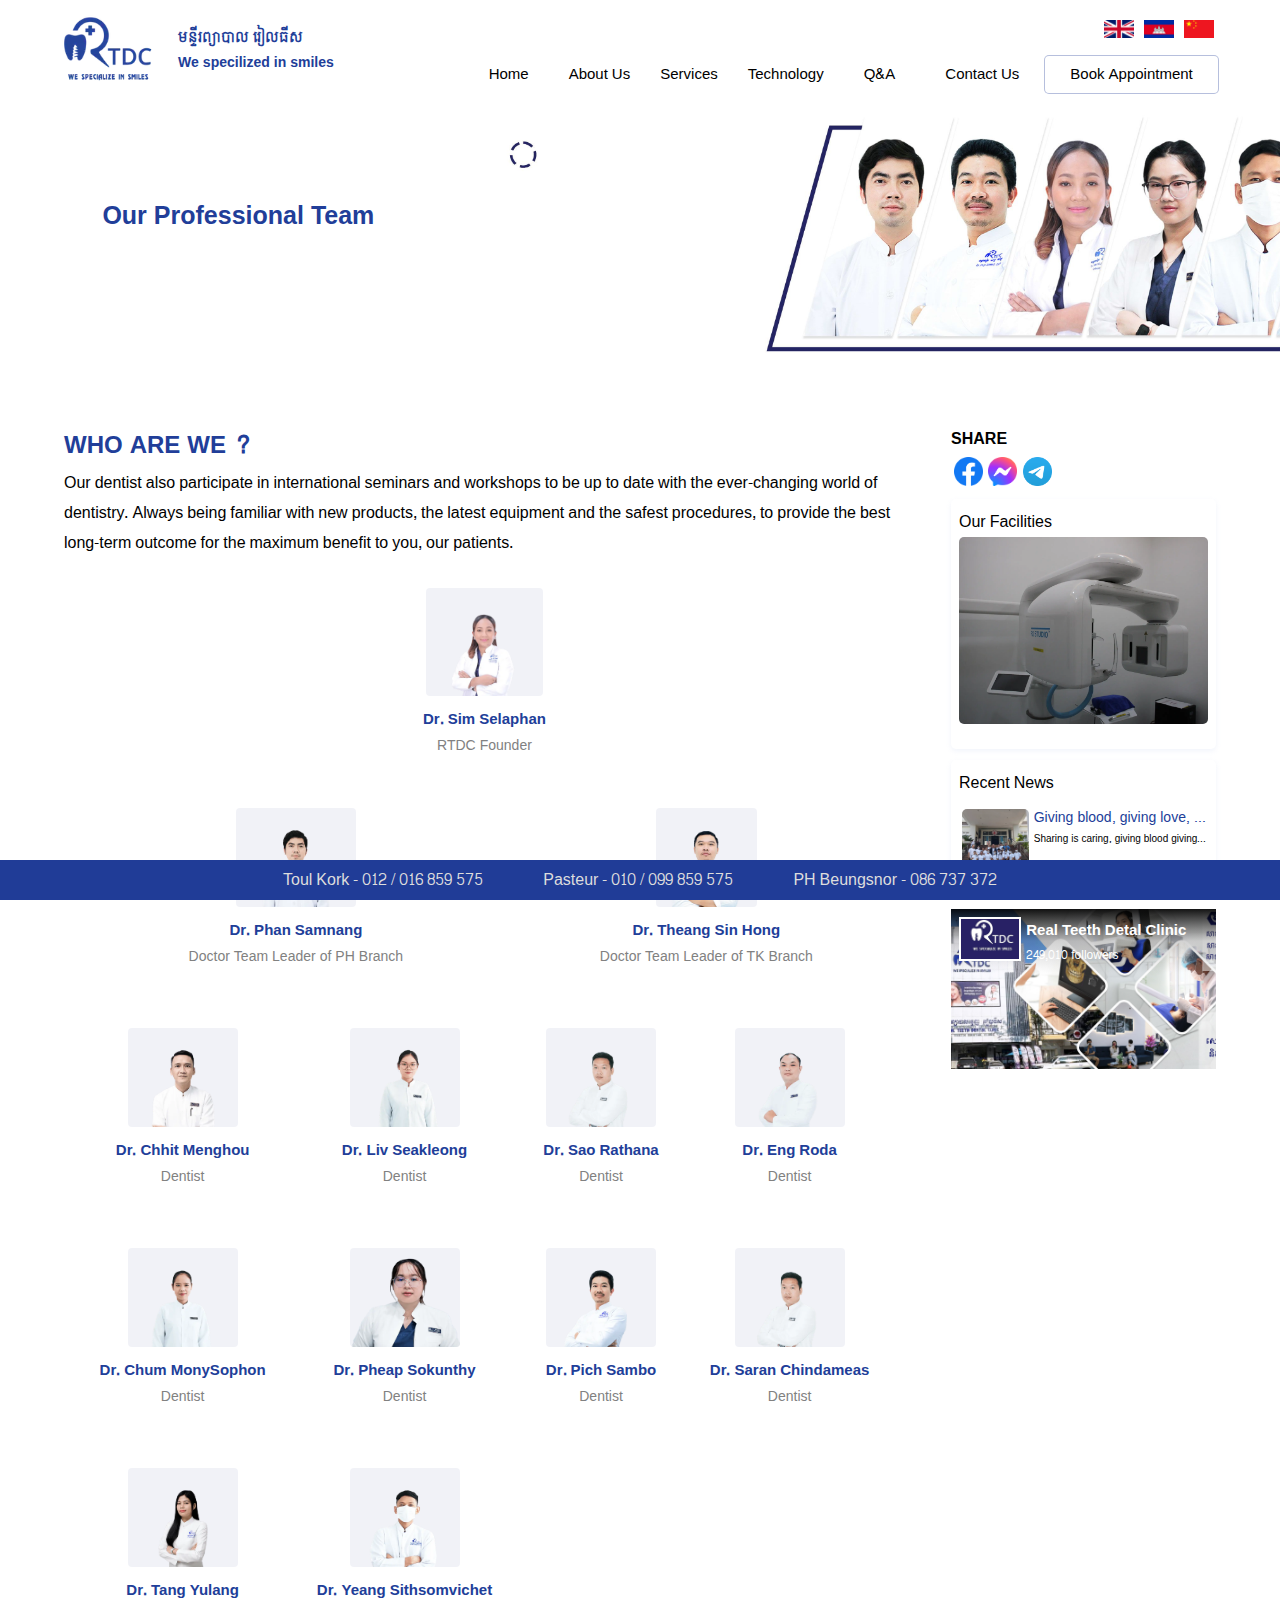
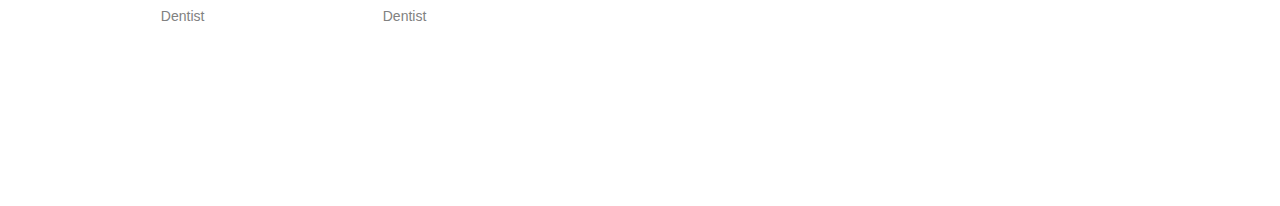
==== commit 3fcdee8a: "update" ====
--- a/about-us.html
+++ b/about-us.html
@@ -332,12 +332,12 @@
     
 </body>
 <script>
-    function openNav() {
-        document.getElementById("myNav").style.width = "80%";
+   function openNav() {
+        document.getElementById("myNav").style.display = "block";
     }
 
     function closeNav() {
-        document.getElementById("myNav").style.width = "0%";
+        document.getElementById("myNav").style.display = "none";
     }
 
     var dropdown = document.getElementsByClassName("subnavbtn");
--- a/about-us.css
+++ b/about-us.css
@@ -51,13 +51,14 @@
         font-weight: 600;
     }
     .overlay {
+        width: 75%;
         height: 100%;
         position: fixed;
         z-index: 1;
         top: 0;
         right: 0;
         background-color: rgba(255, 255, 255, 0.993);
-        overflow-x: hidden;
+        display: none;
         transition: 0.5s;
     }
     .overlay a {
@@ -266,6 +267,10 @@
     .member-item h4{
         color: #213E99;
     }
+    .member-item p {
+        color: #818181;
+        font-size: 14px;
+    }
     .share {
         width: 100%;
         height: 100%;
@@ -329,11 +334,12 @@
         display: block;
     }
     .recentnews a .imagenews img {
-        width: 95%;
-        height: 90%;
+        max-width: 100%;
+        max-height: 90%;
         object-fit: cover;
         border-radius: 5px;
         margin: 5%;
+        /* margin-left: 5%; */
     }
 
     .recentnews a {
@@ -625,12 +631,12 @@
     }
 
     .ourteam {
-        width: 90%;
+        max-width: 1200px;
         height: auto;
         margin: auto;
         /* background-color: #213E99; */
         display: block;
-        justify-content: space-between;
+        justify-content: space-evenly;
         margin-bottom: 10%;
         margin-top: 5%;
     }
@@ -666,6 +672,7 @@
 
     }
     .member-item p {
+        color: #818181;
         font-size: 14px;
     }
 
@@ -1108,6 +1115,7 @@
     }
 
     .member-item p {
+        color: #818181;
         font-size: 14px;
     }
 
@@ -1117,10 +1125,11 @@
     }
 
     .member-item img {
-        width: 120px;
+        max-width: 120px;
         height: 55%;
         background-color: rgba(227, 228, 239, 0.492);
         border-radius: 4px;
+        object-fit: cover;
         cursor: pointer;
     }
 
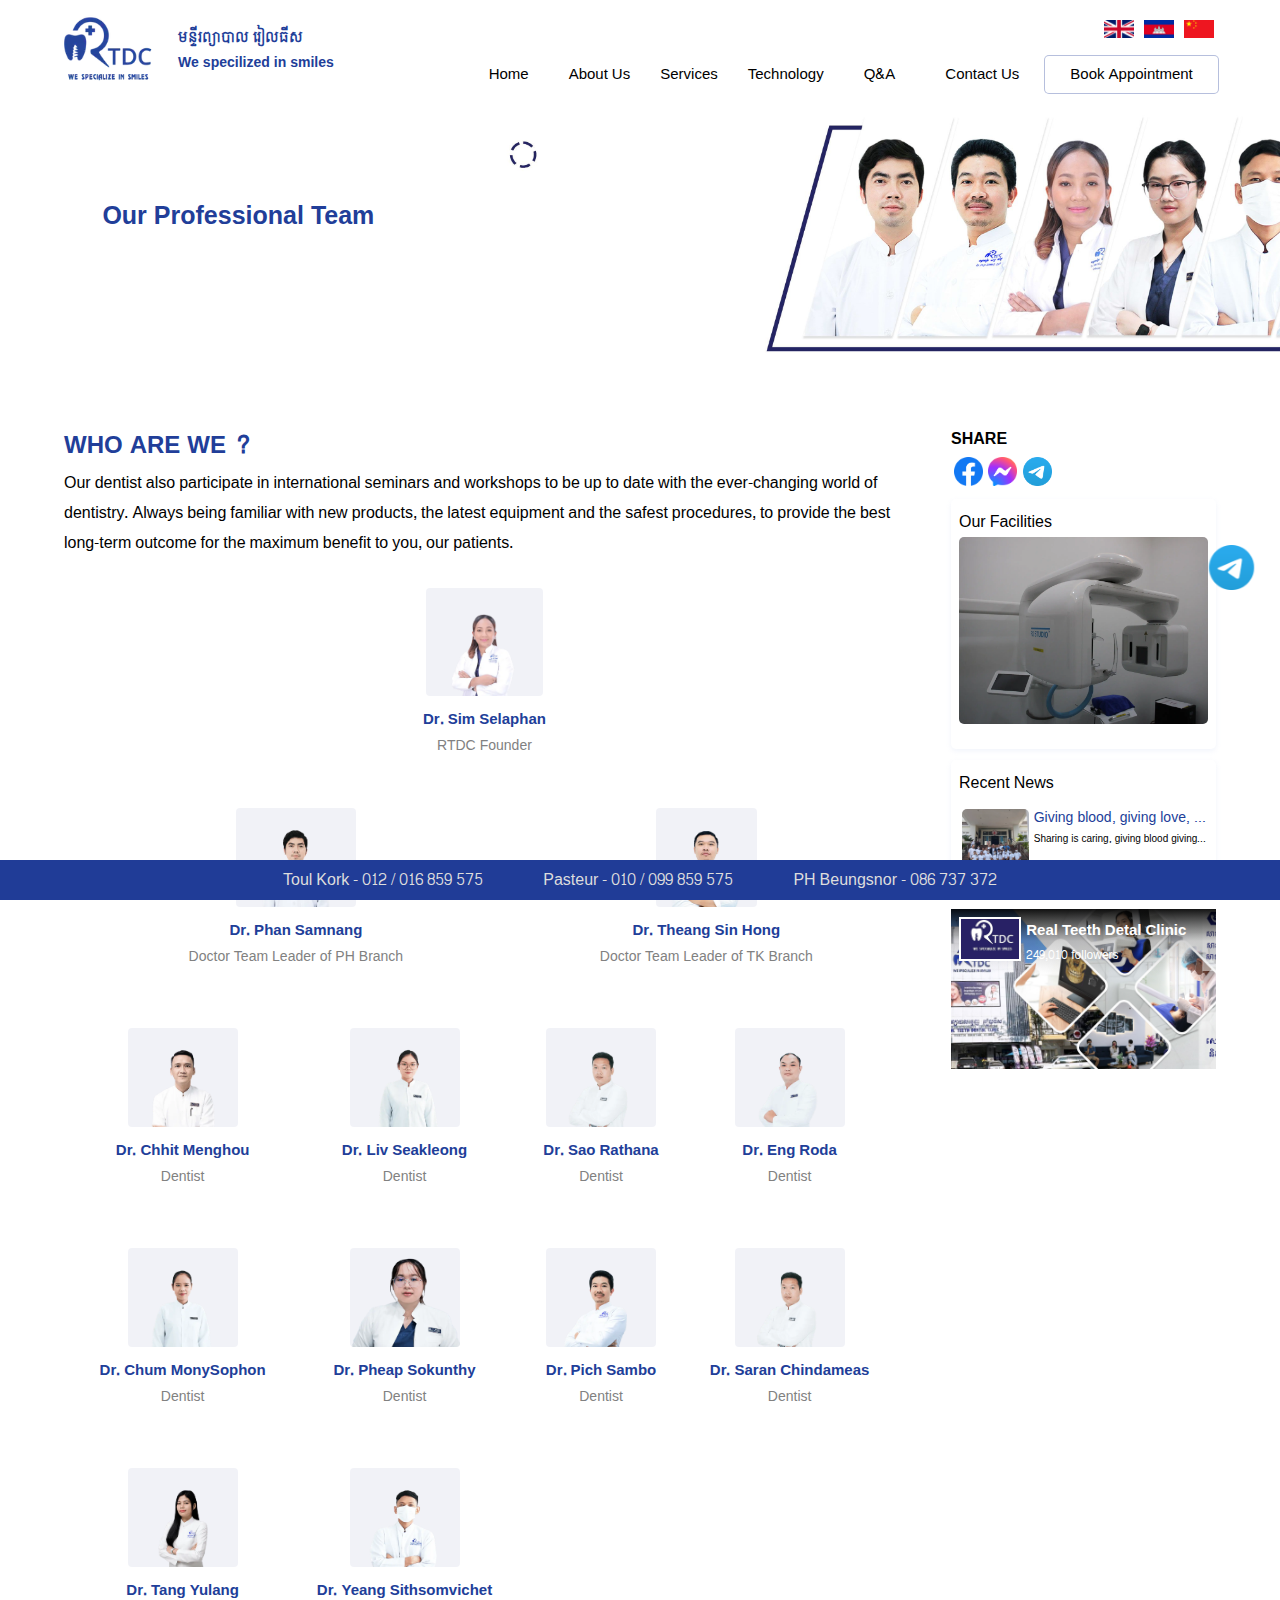
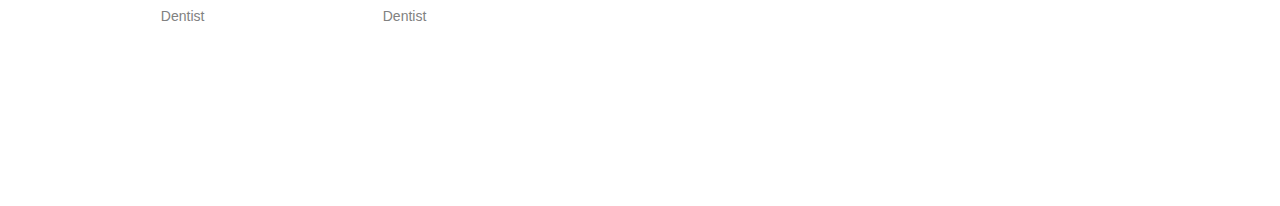
==== commit 7e8870aa: "update menu" ====
--- a/about-us.html
+++ b/about-us.html
@@ -11,7 +11,7 @@
         crossorigin="anonymous" referrerpolicy="no-referrer" />
 </head>
 <body>
-    <header>
+    <header class="header1">
         <div class="container">
             <div class="cont-left">
                 <img src="image/rtdc-logo.webp" alt="">
@@ -30,6 +30,8 @@
                     <a href="/RealTeeth1/index.html">Home</a>
                     <div class="subnav">
                         <li class="subnavbtn">About Us <i class="fa-solid fa-angle-down"></i></li>
+                        <div class="big-subnav-content">
+                        </div>
                         <div id="about" class="subnav-content">
                             <a href="/RealTeeth1/career.html">Career</a>
                             <a href="/RealTeeth1/about-us.html">Our Professional Team</a>
@@ -40,6 +42,8 @@
                     </div>
                     <div class="subnav">
                         <li class="subnavbtn">Services <i class="fa-solid fa-angle-down"></i></li>
+                        <div class="big-subnav-content">
+                        </div>
                         <div id="service" class="subnav-content">
                             <a href="#">Implantologics
                                 <p>Radiant smiles begin here: Transformative cosmetic dentistry for enduring confidence.
@@ -86,6 +90,8 @@
                     </div>
                     <div class="subnav">
                         <li class="subnavbtn">Technology <i class="fa-solid fa-angle-down"></i></li>
+                        <div class="big-subnav-content">
+                        </div>
                         <div id="technology" class="subnav-content">
                             <a href="#">Sterilization Technologies
                                 <p>Disinfection technology plays a key role in ensuring that dental offices provide a
@@ -107,69 +113,98 @@
                     <button class="book-App">Book Appointment</button>
                 </div>
             </div>
-            <div class="small-device">
-                <div id="myNav" class="overlay">
-                    <div class="img">
-                        <img src="./image/rtdc-logo.webp" alt="">
-                    </div>
-                    <a href="javascript:void(0)" class="closebtn" onclick="closeNav()">&times;</a>
-                    <div class="navbar">
-                        <a href="/RealTeeth1/index.html">Home</a>
-                        <div class="subnav">
-                            <button class="subnavbtn">
-                                <div class="text1">About us</div> 
-                                <div class="icon1"><i class="fa-solid fa-angle-down"></i></div>
-                            </button>
-                            <div id="about" class="subnav-content">
-                                <a href="/RealTeeth1/career.html">Career</a>
-                                <a href="/RealTeeth1/about-us.html">Our Professional Team</a>
-                                <a href="/RealTeeth1/newsevent.html">News & Events</a>
-                                <a href="/RealTeeth1/facilities.html">Our Facilities</a>
-                                <a href="/RealTeeth1/clientTestimonial.html">Client Testimonial</a>
-                            </div>
-                        </div>
-                        <div class="subnav">
-                            <button class="subnavbtn">Services <i class="fa-solid fa-angle-down"></i></button>
-                            <div id="service" class="subnav-content">
-                                <a href="#">Implantologics</a>
-                                <a href="#">Endonotics by Hand</a>
-                                <a href="#">Cosmetic Dentisry</a>
-                                <a href="#">Crown and Bridge</a>
-                                <a href="#">X-Ray</a>
-                                <a href="#">Complete Denture</a>
-                                <a href="#">Consultation</a>
-                                <a href="#">Restorative Dentisry</a>
-                                <a href="#">Orthdontics</a>
-                                <a href="#">Prediatric Dentistry</a>
-                                <a href="#">Appliance in Orthodontic</a>
-                                <a href="#">Surgery And Extraction</a>
-                            </div>
-                        </div>
-                        <div class="subnav">
-                            <button class="subnavbtn">Technology <i class="fa-solid fa-angle-down"></i></button>
-                            <div id="technology" class="subnav-content">
-                                <a href="#">Sterilization Technologies</a>
-                                <a href="#">INNO Dental Implants</a>
-                                <a href="#">Clear aligner / Invisalign</a>
-                            </div>
-                        </div>
-                        <a href="">Q&A</a>
-                        <a href="">Contact Us</a>
-                       
-                    </div>
+        </div>
+    </header>
+    <header class="header">
+        <div class="container">
+            <div class="header-main">
+                <div class="logo">
+                    <img src="image/rtdc-logo.webp" alt="">
+                    <div class="name">
+                        <span>មន្ទីរព្យាបាល រៀលធីស</span><br>
+                        <span>We specilized in smiles</span>
+                    </div>
+                </div>
+                <div class="open-nav-menu">
+                    <span></span>
+                </div>
+                <div class="menu-overlay">
+                </div>
+                <!-- navigation menu start -->
+                <nav class="nav-menu">
+                    
+                    <div class="close-nav-menu">
+                        <div class="close-icon">
+                            <i class="fa-solid fa-xmark"></i>
+                        </div>
+                        <div class="img">
+                            <img
+                                src="https://realteethclinic.com/_next/image?url=%2F_next%2Fstatic%2Fmedia%2Frtdc-logo.e7cecfed.png&w=96&q=75"
+                                alt="">
+                        </div>
+                    </div>
+                    <ul class="menu">
+                        <li class="menu-item">
+                            <a href="./index.html">Home</a>
+                        </li>
+                        <li class="menu-item menu-item-has-children">
+                            <a href="#" data-toggle="sub-menu">About Us<i class="fa-solid fa-angle-down"></i></a>
+                            <ul class="sub-menu">
+                                <li class="menu-item"><a href="./career.html">Carrer</a></li>
+                                <li class="menu-item"><a href="./about-us.html">Our Professional Team</a></li>
+                                <li class="menu-item"><a href="./newsevent.html">News & Event</a></li>
+                                <li class="menu-item"><a href="./facilities.html">Our Facilities</a></li>
+                                <li class="menu-item"><a href="./clientTestimonial.html">Client Testimonial</a></li>
+                            </ul>
+                        </li>
+                        <li class="menu-item menu-item-has-children">
+                            <a href="#" data-toggle="sub-menu">Service<i class="fa-solid fa-angle-down"></i></a>
+                            <ul class="sub-menu sub-menu1">
+                                <li class="menu-item"><a href="#">Implantologics</a></li>
+                                <li class="menu-item"><a href="#">Endonotics by Hand</a></li>
+                                <li class="menu-item"><a href="#">Cosmetic Dentisry</a></li>
+                                <li class="menu-item"><a href="#">Crown and Bridge</a></li>
+                                <li class="menu-item"><a href="">X-Ray</a></li>
+                                <li class="menu-item"><a href="#">Complete Denture</a></li>
+                                <li class="menu-item"><a href="#">Consultation</a></li>
+                                <li class="menu-item"><a href="#">Restorative Dentisry</a></li>
+                                <li class="menu-item"><a href="#">Orthdonticse</a></li>
+                                <li class="menu-item"><a href="">Prediatric Dentistry</a></li>
+                                <li class="menu-item"><a href="#">Appliance in Orthodontic</a></li>
+                                <li class="menu-item"><a href="">Surgery And Extraction</a></li>
+                            </ul>
+                        </li>
+                        <li class="menu-item menu-item-has-children">
+                            <a href="#" data-toggle="sub-menu">Technology<i class="fa-solid fa-angle-down"></i></a>
+                            <ul class="sub-menu">
+                                <li class="menu-item"><a href="#">Sterilization Technologies</a></li>
+                                <li class="menu-item"><a href="#">INNO Dental Implants</a></li>
+                                <li class="menu-item"><a href="#">Clear aligner / Invisalign</a></li>
+                            </ul>
+                        </li>
+                        <li class="menu-item">
+                            <a href="#">Q&A</a>
+                        </li>
+                        <li class="menu-item">
+                            <a href="#">Contact Us</a>
+                        </li>
+                    </ul>
                     <button class="book-App">Book Appointment</button><br>
                     <div class="language">
                         <img src="./image/Flag_of_the_United_Kingdom_(1-2).svg.png" alt="">
                         <img src="./image/Flag_of_Cambodia.svg.png" alt="">
                         <img src="./image/Flag_of_the_People's_Republic_of_China.svg (1).png" alt="">
                     </div>
-                </div>
-                <span style="font-size:30px;cursor:pointer" onclick="openNav()">&#9776;</span>
-                
-            </div>
-        </div>
-
+                </nav>
+                <!-- navigation menu end -->
+            </div>
+        </div>
     </header>
+    <section>
+        <div style="position: fixed; z-index: 1; width: 100%; height: 90%;" class="telegram">
+            <img style="width: 45px; float: right; margin-right: 2%;" src="./image/Telegram_2019_Logo.svg.webp" alt="">
+        </div>
+    </section>
     <section>
         <div class="image">
             <img src="./image/Our_Professional_Team_5ed5cf86df.jpg" alt="">
@@ -332,27 +367,67 @@
     
 </body>
 <script>
-   function openNav() {
-        document.getElementById("myNav").style.display = "block";
-    }
+    (() => {
+        const openNavMenu = document.querySelector(".open-nav-menu"),
+            closeNavMenu = document.querySelector(".close-nav-menu"),
+            navMenu = document.querySelector(".nav-menu"),
+            menuOverlay = document.querySelector(".menu-overlay"),
+            mediaSize = 991;
 
-    function closeNav() {
-        document.getElementById("myNav").style.display = "none";
-    }
+        openNavMenu.addEventListener("click", toggleNav);
+        closeNavMenu.addEventListener("click", toggleNav);
+        // close the navMenu by clicking outside
+        menuOverlay.addEventListener("click", toggleNav);
 
-    var dropdown = document.getElementsByClassName("subnavbtn");
-    var i;
+        function toggleNav() {
+            navMenu.classList.toggle("open");
+            menuOverlay.classList.toggle("active");
+            document.body.classList.toggle("hidden-scrolling");
+        }
 
-    for (i = 0; i < dropdown.length; i++) {
-        dropdown[i].addEventListener("click", function () {
-            this.classList.toggle("active");
-            var dropdownContent = this.nextElementSibling;
-            if (dropdownContent.style.display === "grid") {
-                dropdownContent.style.display = "none";
-            } else {
-                dropdownContent.style.display = "grid";
+        navMenu.addEventListener("click", (event) => {
+            if (event.target.hasAttribute("data-toggle") &&
+                window.innerWidth <= mediaSize) {
+                // prevent default anchor click behavior
+                event.preventDefault();
+                const menuItemHasChildren = event.target.parentElement;
+                // if menuItemHasChildren is already expanded, collapse it
+                if (menuItemHasChildren.classList.contains("active")) {
+                    collapseSubMenu();
+                }
+                else {
+                    // collapse existing expanded menuItemHasChildren
+                    if (navMenu.querySelector(".menu-item-has-children.active")) {
+                        collapseSubMenu();
+                    }
+                    // expand new menuItemHasChildren
+                    menuItemHasChildren.classList.add("active");
+                    const subMenu = menuItemHasChildren.querySelector(".sub-menu");
+                    subMenu.style.maxHeight = subMenu.scrollHeight + "px";
+                }
             }
         });
-    }
+        function collapseSubMenu() {
+            navMenu.querySelector(".menu-item-has-children.active .sub-menu")
+                .removeAttribute("style");
+            navMenu.querySelector(".menu-item-has-children.active")
+                .classList.remove("active");
+        }
+        function resizeFix() {
+            // if navMenu is open ,close it
+            if (navMenu.classList.contains("open")) {
+                toggleNav();
+            }
+            // if menuItemHasChildren is expanded , collapse it
+            if (navMenu.querySelector(".menu-item-has-children.active")) {
+                collapseSubMenu();
+            }
+        }
+        window.addEventListener("resize", function () {
+            if (this.innerWidth > mediaSize) {
+                resizeFix();
+            }
+        });
+    })();
 </script>
 </html>--- a/about-us.css
+++ b/about-us.css
@@ -26,131 +26,207 @@
         display: block;
     }
 
-    .container {
+    .header1 .container {
         padding: 10px 15px;
-        display: flex;
+        display: none;
         align-items: center;
         background-color: white;
     }
-   
-
-    header .cont-left {
-        width: 100%;
-        /* background-color: aqua; */
-        display: flex;
-        align-items: center;
-    }
-    header .cont-left img {
-        width: 15%;
-    }
-    header span {
-        margin-left: 25px;
+
+    .header {
+        /* position: absolute; */
+        width: 100%;
+        left: 0;
+        top: 0;
+        z-index: 99;
+        /* padding: 5px; */
+    }
+    ul {
+        list-style: none;
+        margin: 0;
+        padding: 0;
+    }
+    
+    a {  
+        text-decoration: none;
+    }
+    .header-main {
+        background-color: #ffffff;
+        display: flex;
+        justify-content: space-between;
+        align-items: center;
+        padding: 10px;
+        border-radius: 4px;
+    }
+    .header .logo a {
+        font-size: 30px;
+        text-transform: capitalize;
+        color: #e91e63;
+    }
+    .header .logo{
+        width: 100%;
+        /* height: 100px; */
+        display: flex;
+        align-items: center;
+    }
+    .header .logo img{
+        width: 23%;
+        margin-right: 2%;
+    }
+    .header .logo .name{
+        color: #213E99;
+        font-weight: bolder;
+    }
+    .header .nav-menu {
+        padding: 0 20px;
+    }
+    .header .menu{
+        border: 1px solid rgba(176, 178, 181, 0.2);
+        border-radius: 10px;
+        background-color:rgba(226, 235, 243, 0.192);
+        margin: 15px;
+        padding: 5px;
+        
+    }
+    .header .menu>.menu-item {
         display: inline-block;
-        color: #213E99;
-        font-size: 15px;
-        font-weight: 600;
-    }
-    .overlay {
-        width: 75%;
-        height: 100%;
+        margin-left: 30px;
+        position: relative;
+    }
+    
+    .header .menu>.menu-item>a {
+        display: block;
+        padding: 6px 15px;
+        font-size: 16px;
+        color: #000000;
+        text-transform: capitalize;
+        transition: all 0.3s ease;
+    }
+    
+    .header .menu>.menu-item>a .fa-angle-down {
+        display: inline-block;
+        height: 12px;
+        width: 12px;
+        position: relative;
+        margin-left: 5px;
+        pointer-events: none;
+    }
+    .header .menu>.menu-item>a .fa-angle-down:after {
+        transform: translate(-50%, -50%) rotate(-90deg);
+    }
+    
+    .header .menu>.menu-item>.sub-menu>.menu-item>a:hover{
+        /* color: blue; */
+        background-color: #ced6e1a6;
+        border-radius: 5px;
+        /* margin: 0 10px; */
+    
+    }
+    .header .menu>.menu-item:hover>a {
+        color: #213E99;
+    }
+    
+    .header .menu>.menu-item>.sub-menu {
+        transform: translateY(10px);
+        transition: all 0.3s ease;
+    }
+    
+    .header .menu>.menu-item>.sub-menu>.menu-item {
+        display: block;
+    }
+    .header .menu>.menu-item>.sub-menu>.menu-item>a {
+        display: block;
+        padding: 3px ;
+        font-size: 16px;
+        color: #000000;
+        transition: all 0.3s ease;
+        text-transform: capitalize;
+    }
+    
+    .header .open-nav-menu {
+        height: 30px;
+        width: 30px;
+        display: none;
+        align-items: center;
+        justify-content: center;
+        cursor: pointer;
+    }
+    
+    .header .open-nav-menu span {
+        display: block;
+        height: 3px;
+        width: 24px;
+        background-color: #000000;
+        position: relative;
+    }
+    
+    .header .open-nav-menu span:before,
+    .header .open-nav-menu span:after {
+        content: '';
+        position: absolute;
+        left: 0;
+        width: 100%;
+        height: 100%;
+        background-color: #000000;
+        box-sizing: border-box;
+    }
+    
+    .header .open-nav-menu span:before {
+        top: -8px;
+    }
+    
+    .header .open-nav-menu span:after {
+        top: 8px;
+    }
+    
+    .header .close-nav-menu {
+        height: 100px;
+        width: 100%;
+        cursor: pointer;
+        display: block;
+    }
+    .header .close-icon{
+        width: 90%;
+        height: 20%;
+        display: block;
+        text-align: end;
+    }
+    .header .close-icon i:hover{
+        color: #213E99;
+    }
+    .header .close-nav-menu .img{
+        width: 100%;
+        height: 80%;
+        /* background-color: #818181; */
+        display: block;
+        text-align: center;
+    }
+    .header .close-nav-menu .img img{
+        width: 25%;
+    }
+
+    .header .close-nav-menu i{
+        font-size: 30px;
+        color: #5073e3;
+    }
+    .header .close-nav-menu img{
+        width: 20px;
+        margin-top: 100;
+    }
+    .header .menu-overlay {
         position: fixed;
-        z-index: 1;
+        z-index: 999;
+        background-color: rgba(188, 188, 188, 0.334);
+        backdrop-filter: blur(3px);
+        left: 0;
         top: 0;
-        right: 0;
-        background-color: rgba(255, 255, 255, 0.993);
-        display: none;
-        transition: 0.5s;
-    }
-    .overlay a {
-        padding: 8px;
-        text-decoration: none;
-        font-size: 15px;
-        color: #818181;
-        /* display: block; */
-        transition: 0.3s;
-    }
-    .overlay .closebtn {
-        position: absolute;
-        top: 5px;
-        right: 20px;
-        font-size: 40px;
-    }
-    .overlay .navbar {
-        overflow: hidden;
-        background-color: #e9edf278;
-        width: 90%;
-        margin: 5%;
-        display: grid;
-        border: 2px solid #e8f4ff80;
-        border-radius: 5px;
-
-    }
-    .overlay .img {
-        width: 100%;
-        display: block;
-        /* background-color: #213E99; */
-    }
-    .overlay .img img{
-        width: 20%;
-        margin-left: 35%;
-    }
-    .overlay .navbar a {
-        float: left;
-        font-size: 15px;
-        color: black;
-        padding: 14px 16px;
-        text-decoration: none;
-    }
-    
-    .overlay .subnav {
-        float: left;
-        overflow: hidden;
-    }
-    
-    .overlay .subnav .subnavbtn {
-        font-size: 15px;
-        width: 100%;
-        border: none;
-        outline: none;
-        color: black;
-        padding: 14px 16px;
-        background-color: inherit;
-        font-family: inherit;
-        margin: 0;
-        display: flex;
-        justify-content: space-between;
-    }
-    
-    .navbar a:hover,
-    .subnav:hover .subnavbtn {
-        background-color: #ddddddd0;
-        border-radius: 5px;
-        width: 100%;
-        text-align: left;
-    }
-    
-    .subnav-content {
-        display: none;
-        position: absolute;
-        /* left: 45%; */
-        background-color: white;
-        min-width: 89%;
-        z-index: 1;
-        border-radius: 5px;
-        border: 1px solid #7071735f;
-    }
-    
-    .subnav-content a {
-        float: left;
-        color: black;
-        text-decoration: none;
-    }
-    
-    .subnav-content a:hover {
-        background-color: #eee;
-        color: black;
-        border-radius: 5px;
-    }
+        height: 100%;
+        width: 100%;
+        visibility: hidden;
+        opacity: 0;
+        transition: all 0.3s ease;
+    }
+    
     .book-App {
         border: 1px solid #7895f554;
         border-radius: 5px;
@@ -162,7 +238,7 @@
         margin: 0 5%;
         cursor: pointer;
     }
-    .small-device .language {
+    .nav-menu .language {
         width: 100%;
         height: auto;
         display: flex;
@@ -170,12 +246,97 @@
         margin-top: 3%;
     }
     
-    .small-device .language img {
+    .nav-menu .language img {
         width: 30px;
         height: 18px;
         margin: 0 5px;
         object-fit: cover;
     }
+    /* responsive */
+    
+    
+        .header .menu-overlay.active {
+            visibility: visible;
+            opacity: 1;
+        }
+    
+        .header .nav-menu {
+            position: fixed;
+            right: -380px;
+            visibility: hidden;
+            min-width: 330px;
+            height: 100%;
+            top: 0;
+            overflow-y: auto;
+            background-color: #ffffff;
+            z-index: 1000;
+            padding: 15px 0;
+            transition: all 0.5s ease;
+        }
+        .header .nav-menu.open {
+            visibility: visible;
+            right: 0px;
+        }
+        .header .menu>.menu-item {
+            display: block;
+            margin: 0;
+        }
+        .header .menu>.menu-item-has-children>a {
+            display: flex;
+            justify-content: space-between;
+            align-items: center;
+        }
+    
+        .header .menu>.menu-item>a {
+            color: #000000;
+        }
+        .header .menu>.menu-item-has-children.active>a .plus:after {
+            transform: translate(-50%, -50%) rotate(0deg);
+        }
+        .header .menu>.menu-item>.sub-menu {
+            width: 100%;
+            position: relative;
+            opacity: 1;
+            visibility: visible;
+            border: none;
+            box-shadow: none;
+            transform: translateY(0px);
+            padding: 0px;
+            left: auto;
+            top: auto;
+            max-height: 0;
+            overflow: hidden;
+            background-color: rgb(255, 255, 255);
+            border-radius: 5px;
+        }
+    
+        .header .menu>.menu-item>.sub-menu>.menu-item>a {
+            /* padding: 10px; */
+            color: #000000;
+            margin: 4px 15px;
+            padding: 5px 15px;
+            /* border-radius: 5px; */
+            /* border-bottom: 1px solid #333333; */
+        }
+        .header .menu>.menu-item>.sub-menu>:hover.menu-item> a{
+            background-color: #b4b4b447;
+        }
+        .header .open-nav-menu {
+            display: flex;
+            justify-content: space-evenly;
+            align-items: center;
+        }
+
+    
+    section .telegram {
+        margin-top: 270px;
+    }
+
+    
+ 
+    
+    
+  
     .footer{
         display: none;
     }
@@ -275,6 +436,7 @@
         width: 100%;
         height: 100%;
         /* background-color: #e33434; */
+        padding: 5% 0;
     }
 
     .share .sharemedia .icon {
@@ -325,7 +487,7 @@
     }
 
     .recentnews a .imagenews {
-        width: 23%;
+        width: 35%;
         height: 100%;
     }
     .recentnews a .text {
@@ -349,14 +511,14 @@
         white-space: nowrap;
         overflow: hidden;
         text-overflow: ellipsis;
-        font-size: 20px;
+        font-size: 18px;
         color: #213E99;
     }
     .detail pre {
         white-space: nowrap;
         overflow: hidden;
         text-overflow: ellipsis;
-        font-size: 15px;
+        font-size: 12px;
         color: black;
     }
     .followpage{
@@ -387,7 +549,7 @@
         position: absolute;
     }
     .onpageimg{
-        width: 25%;
+        width: 80px;
         height: 90%;
     }
     .onpageimg img{
@@ -417,7 +579,12 @@
         justify-content: space-evenly;
         padding: 10px 60px;
     }
-    
+    section .telegram {
+        margin-top: 390px;
+    }
+    .header{
+        display: none;
+    }
     header .cont-left {
         width: 306.42px;
         height: 79.69px;
@@ -521,6 +688,7 @@
         display: none;
         position: absolute;
         left: 5%;
+        margin-top: 7px;
         background-color: white;
         max-width:55%;
         z-index: 1;
@@ -528,6 +696,12 @@
         border: 1px solid #7071735f;
         padding: 10px;
         box-shadow: 0px 3px 3px 3px #b1b1b147;
+    }
+    .big-subnav-content{
+        width: 9%;
+        height: 19%;
+        background-color: none;
+        position: absolute;
     }
     
     .subnav-content a {
@@ -854,7 +1028,6 @@
         font-size: 12px;
     }
 }
-
 /* Large devices (laptops/desktops, 992px and up) */
 @media only screen and (min-width: 1200px) {
 
@@ -866,7 +1039,15 @@
         justify-content: space-evenly;
         padding: 10px 60px;
     }
-    
+    section .telegram {
+        margin-top: 435px;
+    }
+    .big-subnav-content{
+        width: 9%;
+        height: 19%;
+        background-color: none;
+        position: absolute;
+    }
     header .cont-left {
         width: 306.42px;
         height: 79.69px;
@@ -969,6 +1150,7 @@
         display: none;
         position: absolute;
         left: 35%;
+        margin-top: 7px;
         background-color: white;
         max-width:55%;
         z-index: 1;
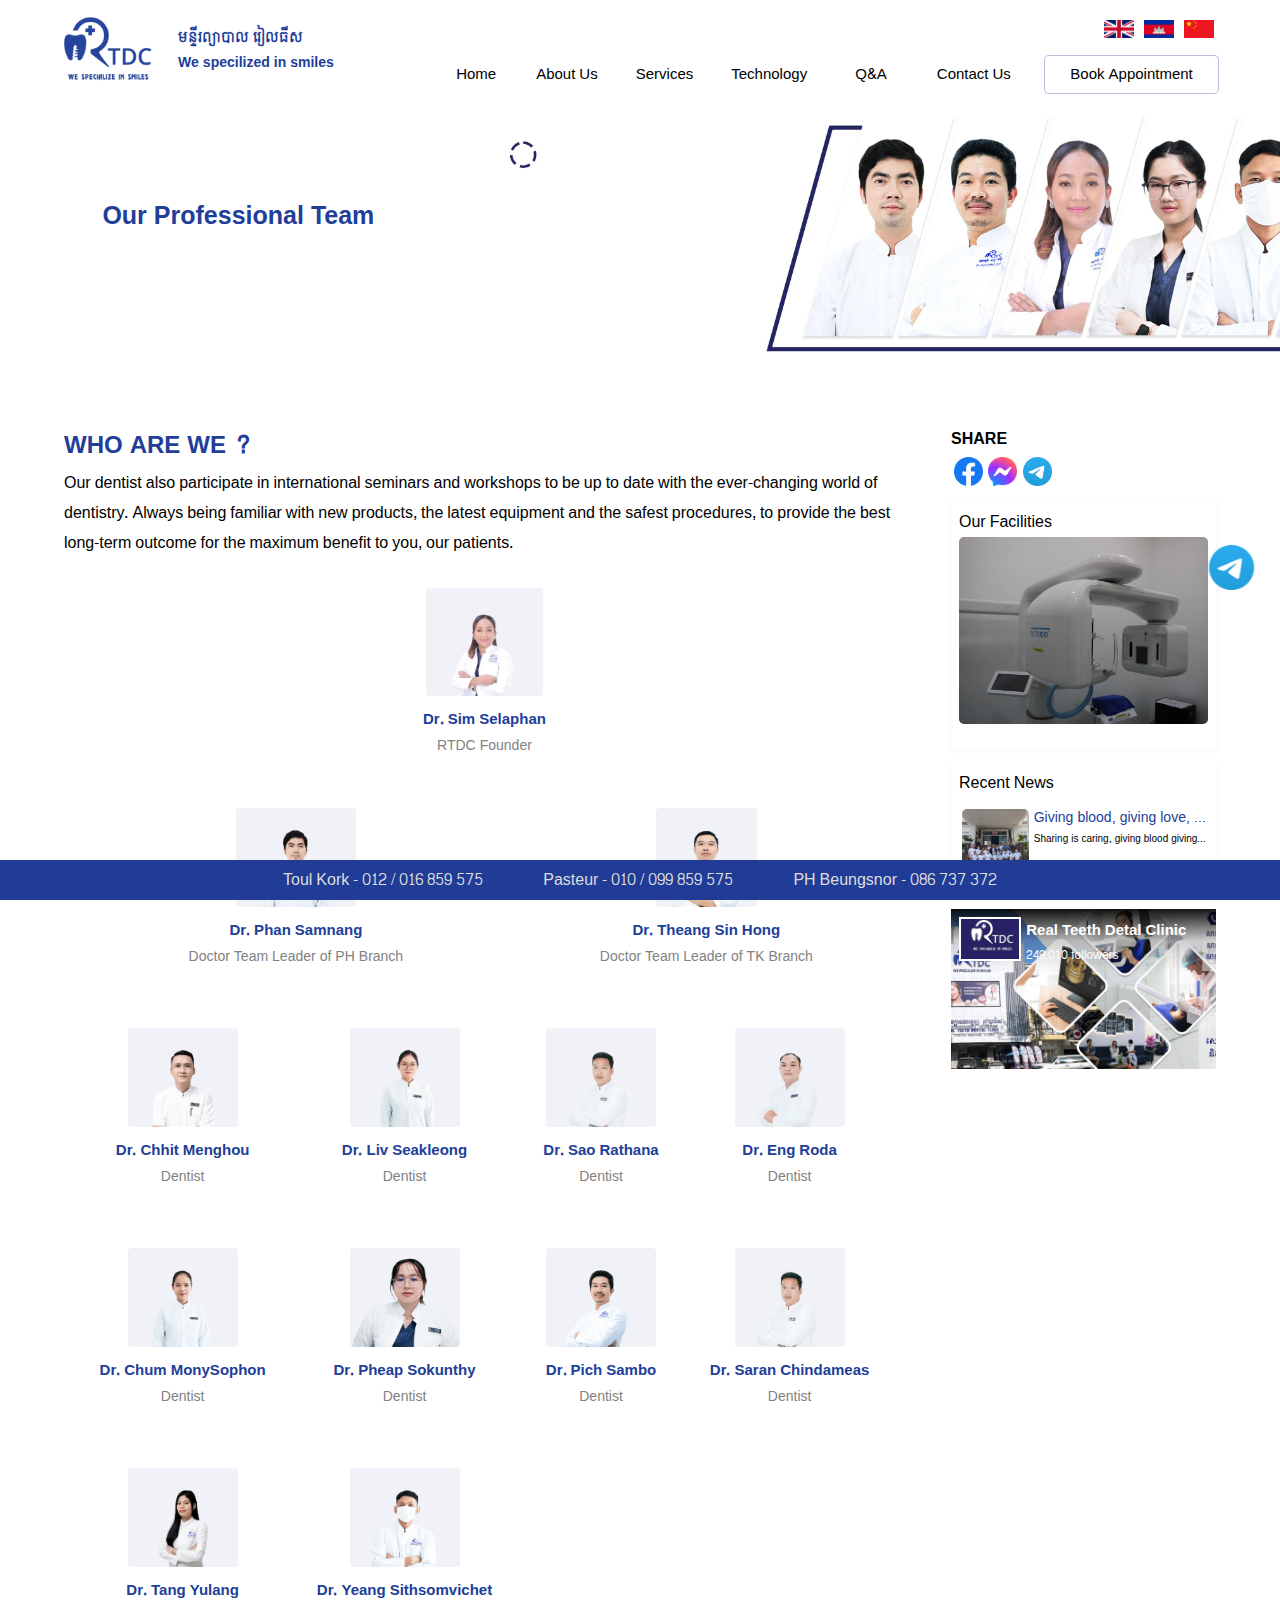
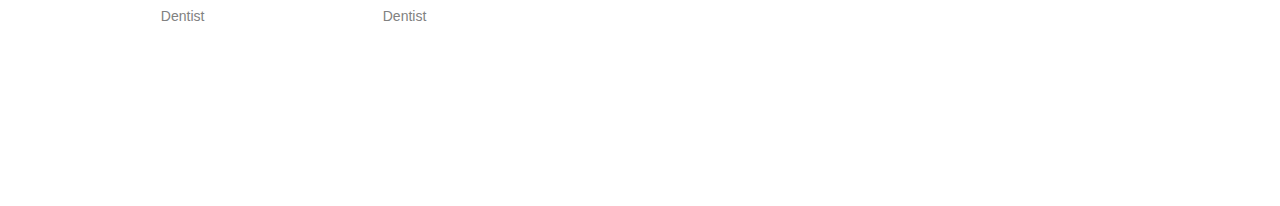
==== commit e4bb12e2: "update icon" ====
--- a/about-us.html
+++ b/about-us.html
@@ -200,7 +200,7 @@
             </div>
         </div>
     </header>
-    <section>
+     <section>
         <div style="position: fixed; z-index: 1; width: 100%; height: 90%;" class="telegram">
             <img style="width: 45px; float: right; margin-right: 2%;" src="./image/Telegram_2019_Logo.svg.webp" alt="">
         </div>
--- a/about-us.css
+++ b/about-us.css
@@ -14,7 +14,15 @@
     background-position-y: bottom;
     background-attachment: fixed;
 } */
-
+.subnav li i{
+    transition: rotate .3s;
+    font-size: 10px;
+    padding: 4px;
+}
+.subnav li:hover i {
+    rotate:180deg;
+    transition: 0.2s;
+}
 /* Extra small devices (phones, 600px and down) */
 @media only screen and (max-width: 768px) {
 
@@ -1203,7 +1211,7 @@
         background-color: white;
         font-size: 15px;
         padding: 5px 25px;
-        margin: 0;
+        margin-left: 1%;
     }
     
     .book-App:hover {
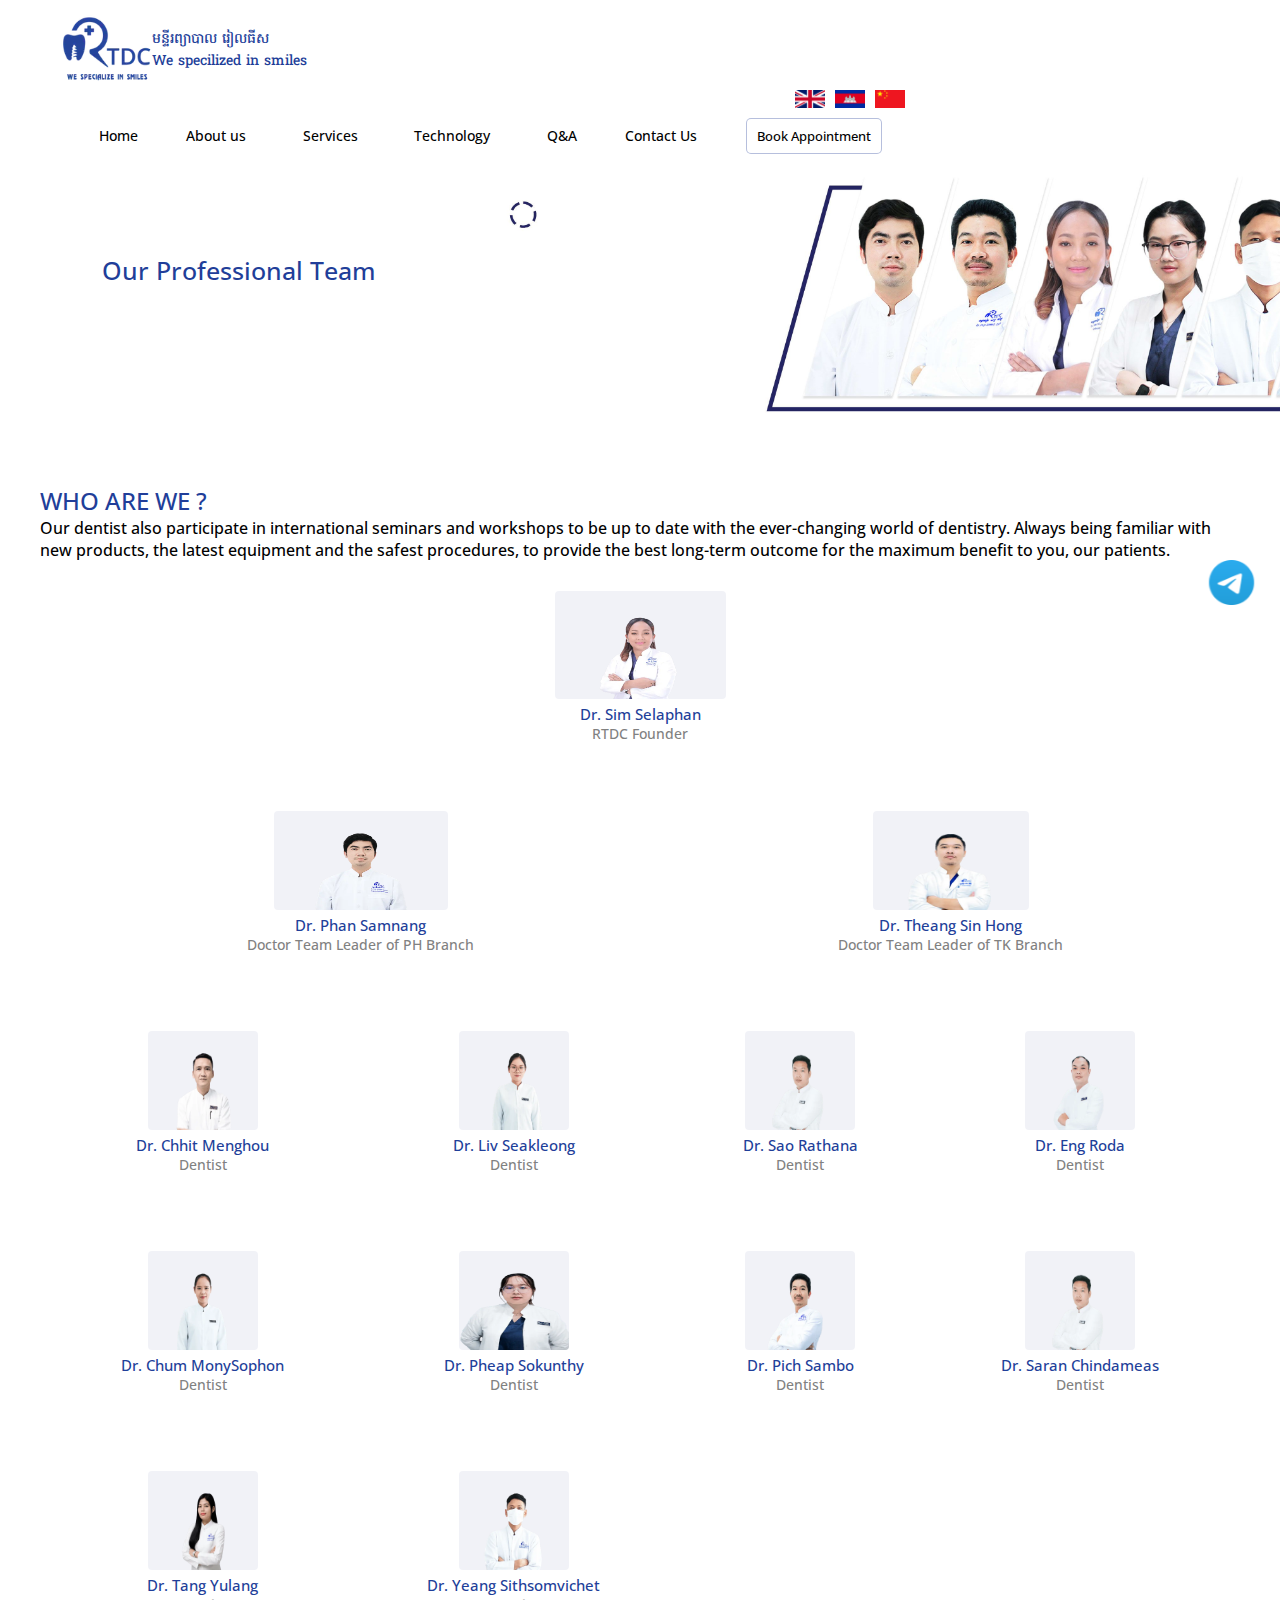
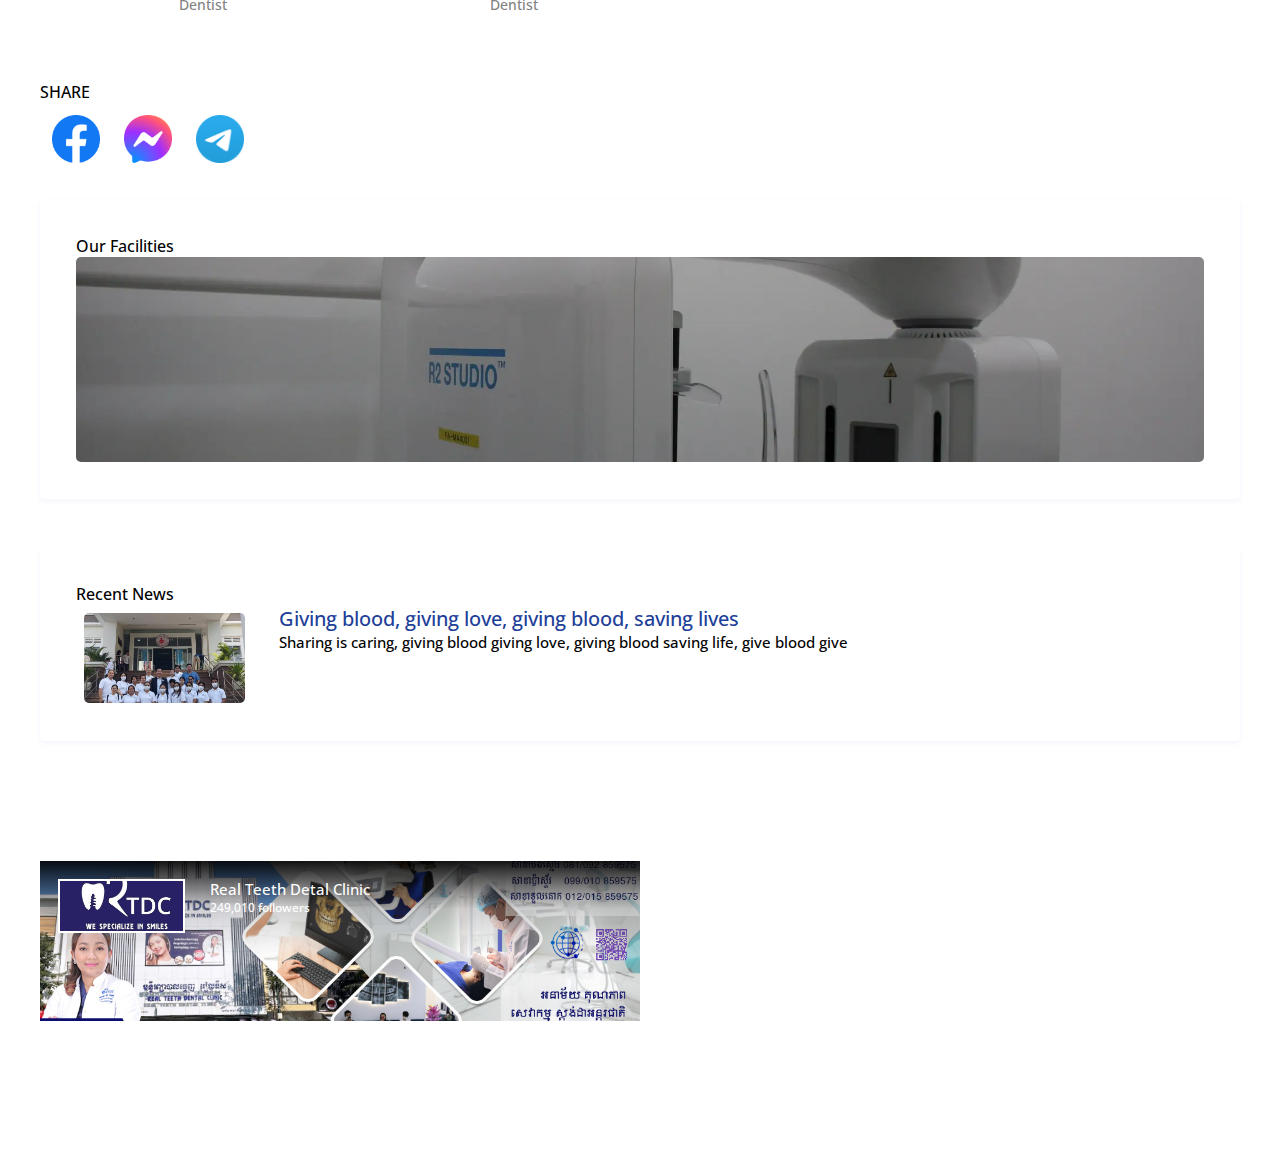
==== commit 94766a44: "copied" ====
--- a/about-us.html
+++ b/about-us.html
@@ -14,7 +14,7 @@
     <header class="header1">
         <div class="container">
             <div class="cont-left">
-                <img src="image/rtdc-logo.webp" alt="">
+                <img src="./image/rtdc-logo.webp" alt="">
                 <div class="name">
                     <span>មន្ទីរព្យាបាល រៀលធីស</span><br>
                     <span>We specilized in smiles</span>
@@ -27,89 +27,95 @@
                     <img src="./image/Flag_of_the_People's_Republic_of_China.svg (1).png" alt="">
                 </div>
                 <div class="navbar">
-                    <a href="/RealTeeth1/index.html">Home</a>
-                    <div class="subnav">
-                        <li class="subnavbtn">About Us <i class="fa-solid fa-angle-down"></i></li>
-                        <div class="big-subnav-content">
-                        </div>
-                        <div id="about" class="subnav-content">
-                            <a href="/RealTeeth1/career.html">Career</a>
-                            <a href="/RealTeeth1/about-us.html">Our Professional Team</a>
-                            <a href="/RealTeeth1/newsevent.html">News & Events</a>
-                            <a href="/RealTeeth1/facilities.html">Our Facilities</a>
-                            <a href="/RealTeeth1/clientTestimonial.html">Client Testimonial</a>
-                        </div>
-                    </div>
-                    <div class="subnav">
-                        <li class="subnavbtn">Services <i class="fa-solid fa-angle-down"></i></li>
-                        <div class="big-subnav-content">
-                        </div>
-                        <div id="service" class="subnav-content">
-                            <a href="#">Implantologics
-                                <p>Radiant smiles begin here: Transformative cosmetic dentistry for enduring confidence.
-                                </p>
-                            </a>
-                            <a href="#">Crown and Bridge
-                                <p>Crafting perfection: Crown and bridge solutions for a lasting smile.</p>
-                            </a>
-                            <a href="#">X-Ray
-                                <p>Clear insights, precise diagnostics: Elevating dental care with advanced X-rays.</p>
-                            </a>
-                            <a href="#">Dental Implants
-                                <p>Transforming smiles with cutting-edge dental implant solutions. </p>
-                            </a>
-                            <a href="#">Consultation
-                                <p>Personalized care, expert advice: Elevate your smile with dental consultation.</p>
-                            </a>
-                            <a href="#">Restorative Dentistry
-                                <p>Renewing smiles, restoring confidence: Excellence in restorative dentistry for
-                                    lasting wellness.</p>
-                            </a>
-                            <a href="#">Orthdontics
-                                <p>Straightening smiles with precision: Orthodontic expertise for lasting confidence.
-                                </p>
-                            </a>
-                            <a href="#">Prediatric Dentistry
-                                <p>Gentle care, happy smiles: Pediatric dentistry for little ones.</p>
-                            </a>
-                            <a href="#">Endodontics by Hand
-                                <p>meticulously performed by skilled hands, elevating oral health.</p>
-                            </a>
-                            <a href="#">Complete Denture
-                                <p>Seamless comfort, Discover excellence in complete denture solutions.</p>
-                            </a>
-                            <a href="#">Appliance in Orthodontic
-                                <p>Transforming smiles with precision orthodontic appliances for enduring dental
-                                    confidence.</p>
-                            </a>
-                            <a href="#">Surgery And Extraction
-                                <p>Surgical precision, compassionate care: Elevating oral health through expert
-                                    extractions.</p>
-                            </a>
-                        </div>
-                    </div>
-                    <div class="subnav">
-                        <li class="subnavbtn">Technology <i class="fa-solid fa-angle-down"></i></li>
-                        <div class="big-subnav-content">
-                        </div>
-                        <div id="technology" class="subnav-content">
-                            <a href="#">Sterilization Technologies
-                                <p>Disinfection technology plays a key role in ensuring that dental offices provide a
-                                    safe environment for patients. Methods include autoclave, ultraviolet light, and
-                                    hydrogen peroxide gas.</p>
-                            </a>
-                            <a href="#">INNO Dental Implants
-                                <p>INNO® Dental Implants: Reliable and innovative solutions for those seeking permanent
-                                    tooth replacement that preserves natural tooth function and aesthetics.</p>
-                            </a>
-                            <a href="#">Clear aligner / Invisalign
-                                <p>Transform your smile discreetly with Clear Aligners. Invisalign offers invisible,
-                                    removable braces for a confident and comfortable orthodontic experience.</p>
-                            </a>
-                        </div>
-                    </div>
-                    <a href="">Q&A</a>
-                    <a href="">Contact Us</a>
+                    <a class="home" href="./index.html">Home</a>
+                    <div class="dropdown">
+                        <button class="dropbtn">About us <i class="fa-solid fa-angle-down"></i></button>
+                        <div class="drop">
+                            <div class="dropdown0 dropdown-content">
+                                <a href="/RealTeeth1/career.html">Career</a>
+                                <a href="/RealTeeth1/about-us.html">Our Professional Team</a>
+                                <a href="/RealTeeth1/newsevent.html">News & Events</a>
+                                <a href="/RealTeeth1/facilities.html">Our Facilities</a>
+                                <a href="/RealTeeth1/clientTestimonial.html">Client Testimonial</a>
+                            </div>
+                        </div>
+                    </div>
+                    <div class="dropdown">
+                        <button class="dropbtn">Services <i class="fa-solid fa-angle-down"></i></button>
+                        <div class="drop">
+                            <div class="dropdown1 dropdown-content">
+                                <a href="#">Implantologics
+                                    <p>Radiant smiles begin here: Transformative cosmetic dentistry for enduring
+                                        confidence.
+                                    </p>
+                                </a>
+                                <a href="#">Crown and Bridge
+                                    <p>Crafting perfection: Crown and bridge solutions for a lasting smile.</p>
+                                </a>
+                                <a href="#">X-Ray
+                                    <p>Clear insights, precise diagnostics: Elevating dental care with advanced X-rays.
+                                    </p>
+                                </a>
+                                <a href="#">Dental Implants
+                                    <p>Transforming smiles with cutting-edge dental implant solutions. </p>
+                                </a>
+                                <a href="#">Consultation
+                                    <p>Personalized care, expert advice: Elevate your smile with dental consultation.
+                                    </p>
+                                </a>
+                                <a href="#">Restorative Dentistry
+                                    <p>Renewing smiles, restoring confidence: Excellence in restorative dentistry for
+                                        lasting wellness.</p>
+                                </a>
+                                <a href="#">Orthdontics
+                                    <p>Straightening smiles with precision: Orthodontic expertise for lasting
+                                        confidence.
+                                    </p>
+                                </a>
+                                <a href="#">Prediatric Dentistry
+                                    <p>Gentle care, happy smiles: Pediatric dentistry for little ones.</p>
+                                </a>
+                                <a href="#">Endodontics by Hand
+                                    <p>meticulously performed by skilled hands, elevating oral health.</p>
+                                </a>
+                                <a href="#">Complete Denture
+                                    <p>Seamless comfort, Discover excellence in complete denture solutions.</p>
+                                </a>
+                                <a href="#">Appliance in Orthodontic
+                                    <p>Transforming smiles with precision orthodontic appliances for enduring dental
+                                        confidence.</p>
+                                </a>
+                                <a href="#">Surgery And Extraction
+                                    <p>Surgical precision, compassionate care: Elevating oral health through expert
+                                        extractions.</p>
+                                </a>
+                            </div>
+                        </div>
+                    </div>
+                    <div  class="dropdown">
+                        <button class="dropbtn">Technology <i class="fa-solid fa-angle-down"></i></button>
+                        <div class="drop">
+                            <div class="dropdown2 dropdown-content">
+                                <a href="#">Sterilization Technologies
+                                    <p>Disinfection technology plays a key role in ensuring that dental offices provide
+                                        a
+                                        safe environment for patients. Methods include autoclave, ultraviolet light, and
+                                        hydrogen peroxide gas.</p>
+                                </a>
+                                <a href="#">INNO Dental Implants
+                                    <p>INNO® Dental Implants: Reliable and innovative solutions for those seeking
+                                        permanent
+                                        tooth replacement that preserves natural tooth function and aesthetics.</p>
+                                </a>
+                                <a href="#">Clear aligner / Invisalign
+                                    <p>Transform your smile discreetly with Clear Aligners. Invisalign offers invisible,
+                                        removable braces for a confident and comfortable orthodontic experience.</p>
+                                </a>
+                            </div>
+                        </div>
+                    </div>
+                    <a  class="home" href="">Q&A</a>
+                    <a  class="home" href="">Contact Us</a>
                     <button class="book-App">Book Appointment</button>
                 </div>
             </div>
--- a/about-us.css
+++ b/about-us.css
@@ -1,28 +1,38 @@
-@import url('https://fonts.googleapis.com/css2?family=Siemreap&display=swap');
-@import url('https://fonts.googleapis.com/css2?family=Open+Sans:ital,wght@0,300..800;1,300..800&family=Siemreap&display=swap');
+@import url('https://fonts.googleapis.com/css2?family=Hanuman:wght@100;300;400;700;900&display=swap');
+@import url('https://fonts.googleapis.com/css2?family=Open+Sans:ital,wght@0,500;1,500&display=swap');
 
 * {
     box-sizing: border-box;
-    font-family: "Siemreap", sans-serif;
     margin: 0;
+    font-family: "Open Sans", sans-serif;
+    font-optical-sizing: auto;
+    font-weight: 500;
+    font-style: normal;
 }
-
-/* body {
-    background-image: url(./image/rtdc-small.webp);
-    background-size: cover;
-    background-repeat: no-repeat;
-    background-position-y: bottom;
-    background-attachment: fixed;
-} */
-.subnav li i{
+*::-webkit-scrollbar {
+    display: none;
+}
+*{
+    -ms-overflow-style: none;/* IE and Edge */
+    scrollbar-width: none;/* Firefox */
+}
+.dropbtn i {
     transition: rotate .3s;
     font-size: 10px;
     padding: 4px;
 }
-.subnav li:hover i {
-    rotate:180deg;
+.dropbtn:hover i {
+    rotate: 180deg;
     transition: 0.2s;
 }
+span {
+    /* margin-left: 25px; */
+    display: inline-block;
+    font-family: "Hanuman", serif;
+    font-weight: 500;
+    font-style: normal;
+}
+
 /* Extra small devices (phones, 600px and down) */
 @media only screen and (max-width: 768px) {
 
@@ -47,7 +57,7 @@
         left: 0;
         top: 0;
         z-index: 99;
-        /* padding: 5px; */
+        padding: 10px;
     }
     ul {
         list-style: none;
@@ -78,7 +88,7 @@
         align-items: center;
     }
     .header .logo img{
-        width: 23%;
+        width: 16%;
         margin-right: 2%;
     }
     .header .logo .name{
@@ -579,21 +589,25 @@
 }
 /* Medium devices (landscape tablets, 768px and up) */
 @media only screen and (min-width: 768px) {
-    header .container {
-        width: 100%;
-        height:  188.69px;
+
+    section .telegram {
+        margin-top: 390px;
+    }
+    
+    
+    .header1 .container {
+        width: 100%;
+        height: 170px;
         background-color: rgb(255, 255, 255);
         display: block;
         justify-content: space-evenly;
         padding: 10px 60px;
-    }
-    section .telegram {
-        margin-top: 390px;
-    }
-    .header{
+        position: relative;
+    }
+    .header .container{
         display: none;
     }
-    header .cont-left {
+    .cont-left {
         width: 306.42px;
         height: 79.69px;
         /* background-color: aqua; */
@@ -601,124 +615,79 @@
         align-items: center;
         color: #213E99;
         font-size: 14px;
-        font-weight: 600;
-    }
-    header .cont-left img {
+        /* font-weight: 600; */
+    }
+
+    .cont-left img {
         max-width: 30%;
     }
-    
-    header span {
-        margin-left: 25px;
-        display: inline-block;
-       
-    }
-    
-    header .cont-right {
-        width: 100%;
-        font-size: 10px;
-        height: 90px;
-        /* background-color: blueviolet; */
-        display: flex;
-        flex-wrap: wrap;
-        align-content: space-around;
-    }
+
+    
     .language {
         width: 100%;
         height: 35%;
-        display:flex;
+        display: flex;
         justify-content: end;
-        align-items: center;
-    }
-    
+        /* background-color: #e9f1f9; */
+        /* align-items:start; */
+    }
+
     .language img {
         width: 30px;
         height: 18px;
         margin: 0 5px;
         object-fit: cover;
     }
-    
+
+    .cont-right {
+        max-width: 850px;
+        display: block;
+        /* background-color: #818181; */
+    }
+
     .navbar {
-        /* position: relative; */
-        overflow: hidden;
-        /* background-color: #e19a9a; */
-        width: 100%;
-        height: 50%;
-        display: flex;
-        align-items: center;
-        justify-content: space-between;
-        /* margin: 20px 0; */
-    }
-    
-    .navbar a {
-        float: left;
-        /* text-align: center; */
-        font-size: 15px;
+        display: flex;
+        justify-content: space-evenly;
+        /* background-color: #213E99; */
+        align-items:center;
+        margin-top: 10px;
+    }
+
+    .navbar .home {
+        padding: 8px 10px;
+        text-decoration: none;
         color: black;
-        text-decoration: none;
-        padding: 5px 5px;
-    }
-    .subnav {
-        float: left;
-        overflow: hidden;
-        height: 70%;
-        /* background-color: #213E99; */
-        
-    }
-    .subnav li{
-        cursor: pointer;
-        list-style: none;
-        padding: 0 15px;
-        /* width: 200px; */
-        height: 100%;
-    }
-    
-    .subnav .subnavbtn {
+        font-size: 14px;
+
+    }
+
+    .navbar .home:hover {
+        background-color: #e9f1f9;
+        border-radius: 5px;
+        padding: 8px 10px;
+    }
+
+    .dropbtn {
         align-items: center;
         justify-content: center;
         display: flex;
-        font-size: 15px;
         border: none;
-        outline: none;
+        font-size: 14px;
         color: black;
-        /* padding: 5px 50px; */
+        padding: 8px 10px;
         background-color: inherit;
         font-family: inherit;
         margin: 0;
     }
-    .navbar a:hover,
-    .subnav:hover .subnavbtn {
-        background-color: #e9f1f9;
-        border-radius: 5px;
-        /* padding: 10px 15px; */
-    }
-    
-    .subnav-content {
-        display: none;
-        position: absolute;
-        left: 5%;
-        margin-top: 7px;
-        background-color: white;
-        max-width:55%;
-        z-index: 1;
-        border-radius: 5px;
-        border: 1px solid #7071735f;
-        padding: 10px;
-        box-shadow: 0px 3px 3px 3px #b1b1b147;
-    }
-    .big-subnav-content{
-        width: 9%;
-        height: 19%;
+
+    .drop {
+        width: 100%;
+        height: 20px;
         background-color: none;
         position: absolute;
     }
-    
-    .subnav-content a {
-        float: left;
-        color: black;
-        text-decoration: none;
-        padding: 10px;
-    }
-    .subnav-content a p{
+
+    .dropdown-content a p {
         overflow: hidden;
         display: -webkit-box;
         -webkit-box-orient: vertical;
@@ -726,42 +695,99 @@
         color: #818181;
         font-size: 13px;
     }
-    .subnav-content a:hover {
-        background-color: #eee;
-        color: black;
-        border-radius: 5px;
-    }
-    .subnav:hover #service {
-        display: grid;
-        grid-template-columns: repeat(3,minmax(0,1fr));
-        transition: 0.3s;
-    }
-    
-    .subnav:hover #about {
-        display: grid;
-        grid-template-columns: repeat(1,minmax(0,1fr));
-        transition: 0.3s;
-    }
-    
-    .subnav:hover #technology {
-        display: grid;
-        grid-template-columns: repeat(2,minmax(0,1fr));
-        transition: 0.3s;
-    }
-    
+
+
     .book-App {
-        border: 1px solid #213d9954;  
+        border: 1px solid #213d9954;
         border-radius: 5px;
         background-color: white;
-        font-size: 15px;
-        padding: 5px 5px;
-        margin: 0;
-    }
-    
+        font-size: 13px;
+        padding: 8px 10px;
+        margin-left: 10px;
+    }
+
     .book-App:hover {
         background-color: #89a3f82e;
         border: 1px solid #89a3f82e;
     }
+
+    .dropdown {
+        position: relative;
+        display: inline-block;
+    }
+
+    .dropdown-content {
+        padding: 5px;
+        margin-top: 3%;
+        left: 0%;
+        display: none;
+        position: absolute;
+        background-color: #ffffff;
+        min-width: 230px;
+        box-shadow: 0px 8px 8px 0px rgba(0, 0, 0, 0.2);
+        z-index: 1;
+        border-radius: 5px;
+        border: 1px solid rgba(154, 218, 247, 0.299);
+    }
+
+    .dropdown0 {
+        left: -70%;
+    }
+
+    .dropdown1 {
+        left: -180%;
+        min-width: 640px;
+    }
+
+    .dropdown2 {
+        left: -228%;
+        min-width: 600px;
+    }
+
+    .dropdown-content a {
+        color: black;
+        font-size: 14px;
+        padding: 8px 10px;
+        text-decoration: none;
+        display: block;
+    }
+
+    .dropdown-content a:hover {
+        background-color: #a6a5a532;
+        /* background-color: red; */
+        border-radius: 5px;
+        padding: 8px 10px;
+        color: rgb(0, 0, 0);
+    }
+
+    .dropdown:hover .dropdown-content {
+        display: grid;
+        grid-template-columns: repeat(1, minmax(0, 1fr));
+        transition: 0.3s;
+        padding: 9%;
+    }
+
+    .dropdown:hover .dropdown1 {
+        display: grid;
+        grid-template-columns: repeat(3, minmax(0, 1fr));
+        transition: 0.3s;
+    }
+
+    .dropdown:hover .dropdown2 {
+        display: grid;
+        grid-template-columns: repeat(2, minmax(0, 1fr));
+        transition: 0.3s;
+    }
+
+    .dropdown:hover .dropbtn {
+        background-color: #e9f1f9;
+        border-radius: 5px;
+        padding: 8px 10px;
+    }
+    
+    
+    
+    
     footer .footer a {
         text-decoration: none;
         color: #ddd;
@@ -1037,26 +1063,21 @@
     }
 }
 /* Large devices (laptops/desktops, 992px and up) */
-@media only screen and (min-width: 1200px) {
-
-    header .container {
+@media only screen and (min-width: 1300px) {
+
+    .header1 .container {
         width: 100%;
         height: 110px;
         background-color: rgb(255, 255, 255);
         display: flex;
         justify-content: space-evenly;
         padding: 10px 60px;
-    }
-    section .telegram {
-        margin-top: 435px;
-    }
-    .big-subnav-content{
-        width: 9%;
-        height: 19%;
-        background-color: none;
-        position: absolute;
-    }
-    header .cont-left {
+        position: relative;
+    }
+    .header .container{
+        display: none;
+    }
+    .cont-left {
         width: 306.42px;
         height: 79.69px;
         /* background-color: aqua; */
@@ -1064,32 +1085,24 @@
         align-items: center;
         color: #213E99;
         font-size: 14px;
-        font-weight: 600;
-    }
-    header .cont-left img {
+        /* font-weight: 600; */
+    }
+
+    .cont-left img {
         max-width: 30%;
     }
-    
-    header span {
+
+    span {
         margin-left: 25px;
         display: inline-block;
-       
-    }
-    
-    header .cont-right {
-        width: 850px;
-        height: 90px;
-        /* background-color: blueviolet; */
-        display: flex;
-        flex-wrap: wrap;
-        align-content: space-around;
     }
     .language {
         width: 100%;
         height: 35%;
-        display:flex;
+        display: flex;
         justify-content: end;
-        align-items: center;
+        /* background-color: #e9f1f9; */
+        /* align-items:start; */
     }
     
     .language img {
@@ -1098,83 +1111,56 @@
         margin: 0 5px;
         object-fit: cover;
     }
-    
+
+    .cont-right {
+        width: 850px;
+        display: block;
+        /* background-color: #818181; */
+    }
+
     .navbar {
-        /* position: relative; */
-        overflow: hidden;
-        /* background-color: #e19a9a; */
-        width: 100%;
-        height: 50%;
-        display: flex;
-        align-items: center;
-        justify-content: right;
-        /* margin: 20px 0; */
-    }
-    
-    .navbar a {
-        float: left;
-        /* text-align: center; */
-        font-size: 15px;
+        display: flex;
+        justify-content: end;
+        /* background-color: #213E99; */
+        /* align-items: end; */
+        margin-top: 10px;
+    }
+
+    .navbar .home {
+        padding: 10px 25px;
+        text-decoration: none;
         color: black;
-        text-decoration: none;
-        padding: 5px 25px;
-    }
-    .subnav {
-        float: left;
-        overflow: hidden;
-        height: 70%;
-        /* background-color: #213E99; */
-        
-    }
-    .subnav li{
-        cursor: pointer;
-        list-style: none;
-        padding: 0 15px;
-        /* width: 200px; */
-        height: 100%;
-    }
-    
-    .subnav .subnavbtn {
+        font-size: 16px;
+
+    }
+
+    .navbar .home:hover {
+        background-color: #e9f1f9;
+        border-radius: 5px;
+        padding: 10px 25px;
+    }
+
+    .dropbtn {
         align-items: center;
         justify-content: center;
         display: flex;
-        font-size: 15px;
         border: none;
-        outline: none;
+        font-size: 16px;
         color: black;
-        /* padding: 5px 50px; */
+        padding: 10px 15px;
         background-color: inherit;
         font-family: inherit;
         margin: 0;
     }
-    .navbar a:hover,
-    .subnav:hover .subnavbtn {
-        background-color: #e9f1f9;
-        border-radius: 5px;
-        /* padding: 10px 15px; */
-    }
-    
-    .subnav-content {
-        display: none;
-        position: absolute;
-        left: 35%;
-        margin-top: 7px;
-        background-color: white;
-        max-width:55%;
-        z-index: 1;
-        border-radius: 5px;
-        border: 1px solid #7071735f;
-        padding: 10px;
-        box-shadow: 0px 3px 3px 3px #b1b1b147;
-    }
-    
-    .subnav-content a {
-        float: left;
-        color: black;
-        text-decoration: none;
-        padding: 10px;
-    }
-    .subnav-content a p{
+
+    .drop {
+        width: 100%;
+        height: 20px;
+        background-color: none;
+        position: absolute;
+    }
+
+    .dropdown-content a p {
         overflow: hidden;
         display: -webkit-box;
         -webkit-box-orient: vertical;
@@ -1182,42 +1168,120 @@
         color: #818181;
         font-size: 13px;
     }
-    .subnav-content a:hover {
-        background-color: #eee;
-        color: black;
-        border-radius: 5px;
-    }
-    .subnav:hover #service {
-        display: grid;
-        grid-template-columns: repeat(3,minmax(0,1fr));
-        transition: 0.3s;
-    }
-    
-    .subnav:hover #about {
-        display: grid;
-        grid-template-columns: repeat(1,minmax(0,1fr));
-        transition: 0.3s;
-    }
-    
-    .subnav:hover #technology {
-        display: grid;
-        grid-template-columns: repeat(2,minmax(0,1fr));
-        transition: 0.3s;
-    }
-    
+
+
     .book-App {
-        border: 1px solid #213d9954;  
+        border: 1px solid #213d9954;
         border-radius: 5px;
         background-color: white;
-        font-size: 15px;
-        padding: 5px 25px;
-        margin-left: 1%;
-    }
-    
+        font-size: 14px;
+        padding: 10px 20px;
+        margin-left: 10px;
+    }
+
     .book-App:hover {
         background-color: #89a3f82e;
         border: 1px solid #89a3f82e;
     }
+
+    .dropdown {
+        position: relative;
+        display: inline-block;
+    }
+
+    .dropdown-content {
+        padding: 5px;
+        margin-top: 3%;
+        left: 0%;
+        display: none;
+        position: absolute;
+        background-color: #ffffff;
+        min-width: 230px;
+        box-shadow: 0px 8px 8px 0px rgba(0, 0, 0, 0.2);
+        z-index: 1;
+        border-radius: 5px;
+        border: 1px solid rgba(154, 218, 247, 0.299);
+    }
+
+    .dropdown0 {
+        left: -70%;
+    }
+
+    .dropdown1 {
+        left: -180%;
+        min-width: 832px;
+    }
+
+    .dropdown2 {
+        left: -228%;
+        min-width: 660px;
+    }
+
+    .dropdown-content a {
+        color: black;
+        font-size: 16px;
+        padding: 12px 15px;
+        text-decoration: none;
+        display: block;
+    }
+
+    .dropdown-content a:hover {
+        background-color: #a6a5a532;
+        /* background-color: red; */
+        border-radius: 5px;
+        padding: 12px 15px;
+        color: rgb(0, 0, 0);
+    }
+
+    .dropdown:hover .dropdown-content {
+        display: grid;
+        grid-template-columns: repeat(1, minmax(0, 1fr));
+        transition: 0.3s;
+        padding: 9%;
+    }
+
+    .dropdown:hover .dropdown1 {
+        display: grid;
+        grid-template-columns: repeat(3, minmax(0, 1fr));
+        transition: 0.3s;
+    }
+
+    .dropdown:hover .dropdown2 {
+        display: grid;
+        grid-template-columns: repeat(2, minmax(0, 1fr));
+        transition: 0.3s;
+    }
+
+    .dropdown:hover .dropbtn {
+        background-color: #e9f1f9;
+        border-radius: 5px;
+        padding: 10px 15px;
+    }
+    
+    section .image {
+        max-width: 1300px;
+        height: 250px;
+        background-color: #213E99;
+        position: relative;
+        margin: auto;
+    }
+
+    section .image img {
+        width: 100%;
+        height: 100%;
+        object-fit: cover;
+    }
+
+    section .description {
+        position: absolute;
+        top: 33%;
+        left: 8%;
+        font-size: 25px;
+        font-weight: 600;
+        color: #213E99;
+    }
+    
+  
     footer .footer a {
         text-decoration: none;
         color: #ddd;
@@ -1238,29 +1302,6 @@
     .small-device,
     .footer1 {
         display: none;
-    }
-
-    section .image {
-        width: 100%;
-        height: 250px;
-        background-color: #213E99;
-        position: relative;
-
-    }
-
-    section .image img {
-        width: 100%;
-        height: 100%;
-        object-fit: cover;
-    }
-
-    section .description {
-        position: absolute;
-        top: 33%;
-        left: 8%;
-        font-size: 25px;
-        font-weight: 600;
-        color: #213E99;
     }
 
     .ourteam {
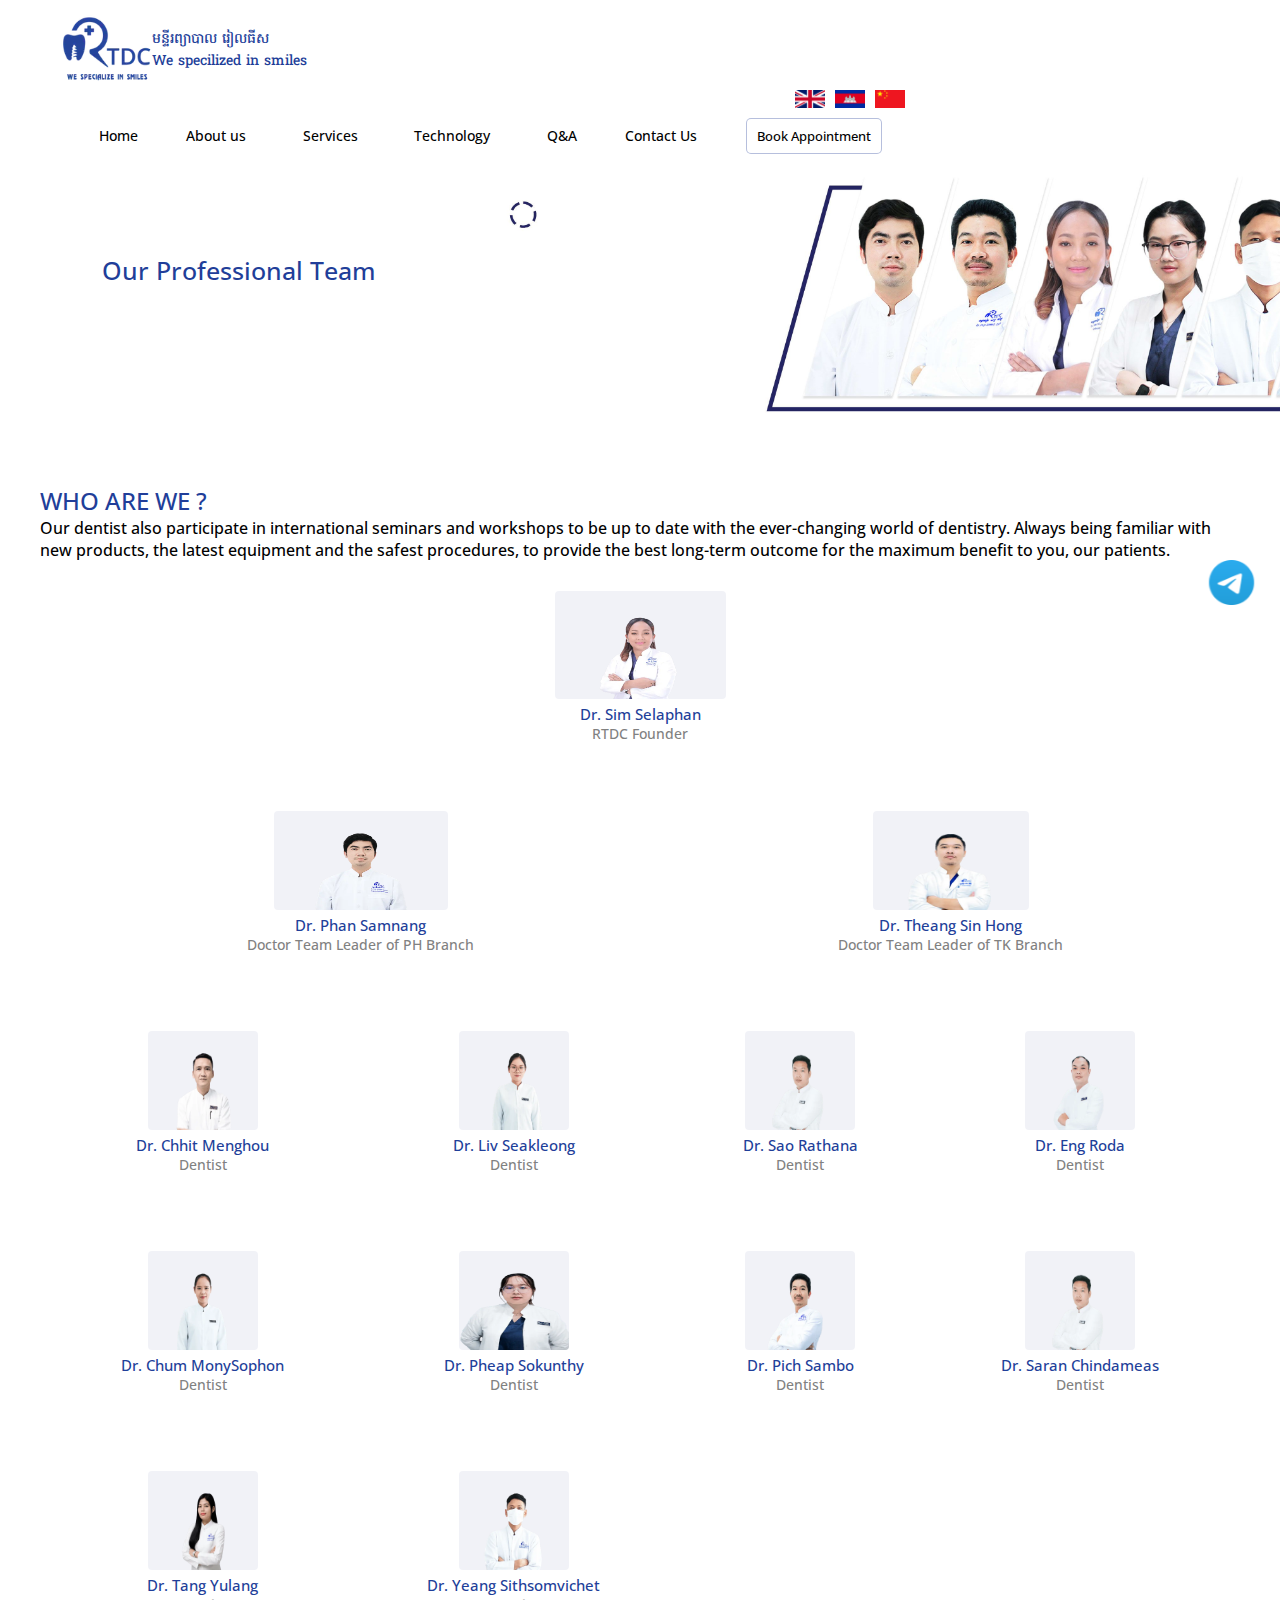
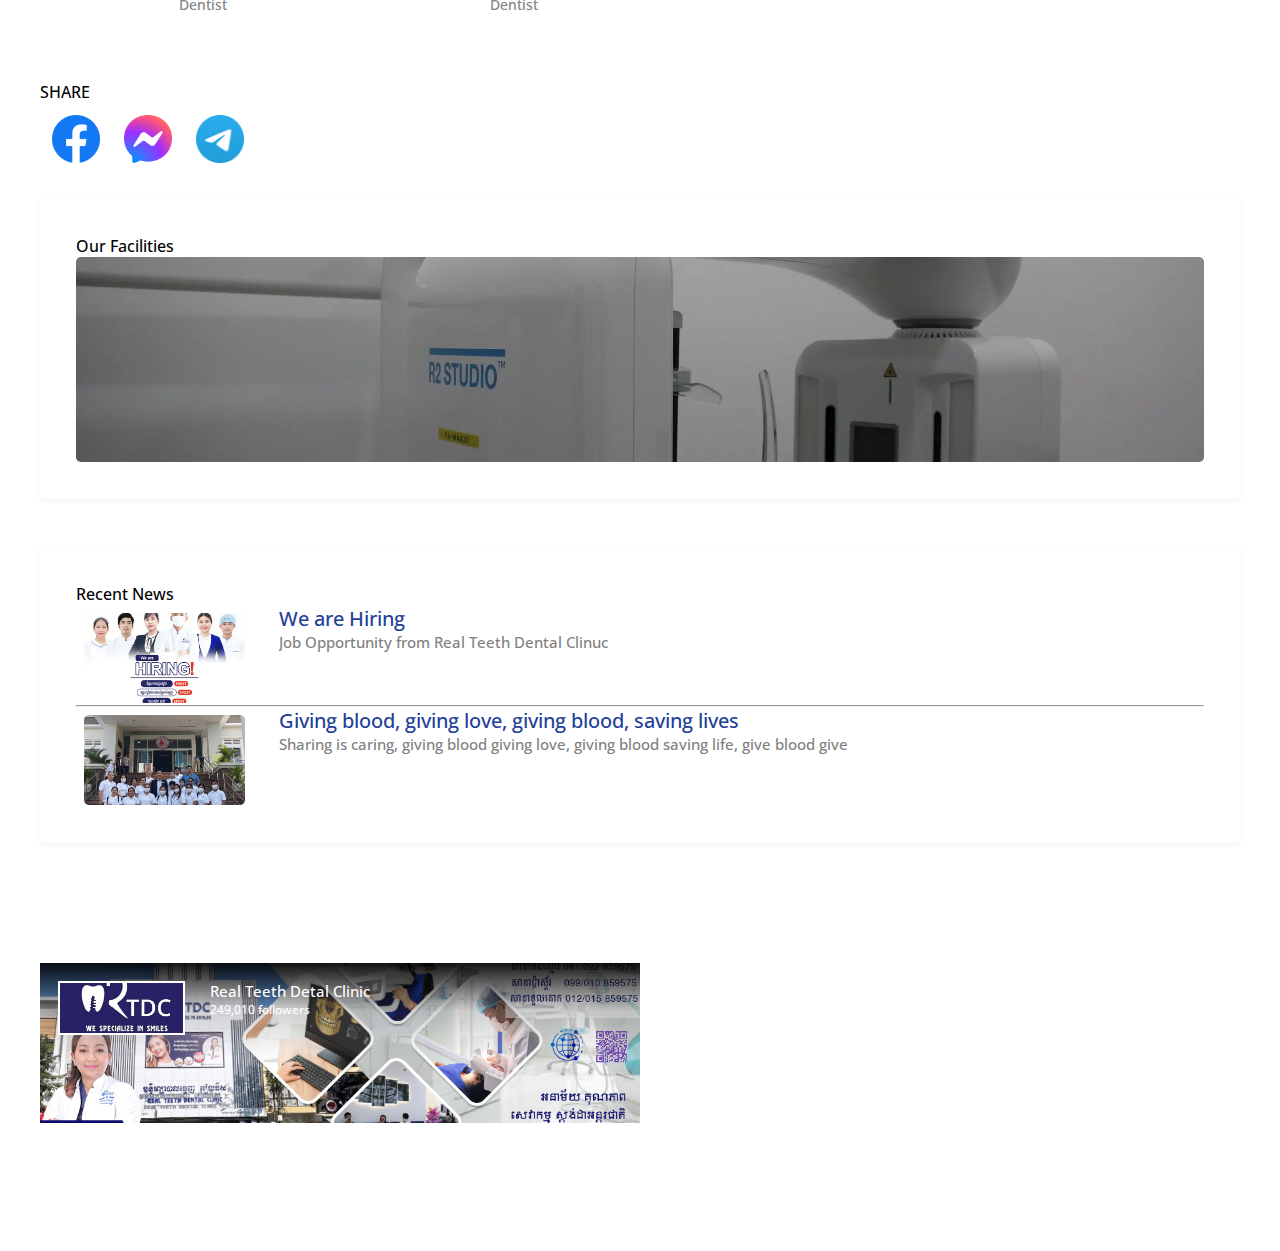
==== commit d579f8a4: "css_style" ====
--- a/about-us.html
+++ b/about-us.html
@@ -307,6 +307,22 @@
                 </div>
                 <div class="recentnews">
                     <p>Recent News</p>
+                    <a href="">
+                        <div class="boxx">
+                            <div class="imagenews">
+                                <img src="./image/19_02_24_7d90580c6d.webp" alt="">
+                            </div>
+                            <div class="text">
+                                <div class="intro">
+                                    <p>We are Hiring</p>
+                                </div>
+                                <div class="detail">
+                                    <pre>Job Opportunity from Real Teeth Dental Clinuc</pre>
+                                </div>
+                            </div>
+                        </div>
+                    </a>
+                    <hr>
                     <a href="">
                         <div class="boxx">
                             <div class="imagenews">
--- a/about-us.css
+++ b/about-us.css
@@ -497,31 +497,34 @@
 
     .recentnews a .boxx {
         width: 100%;
-        height: 100px;
+        height: 70px;
         /* background-color: #213E99; */
-        /* margin-top: 3%; */
-        display: flex;
+        margin: 3% 0 0.5% 0;
+        display: flex;
+        /* border-top: 1px solid black; */
         justify-content: space-between;
     }
-
     .recentnews a .imagenews {
-        width: 35%;
-        height: 100%;
-    }
+        width: 60px;
+        /* background-color: #5073e3; */
+        height: 90%;
+    }
+
     .recentnews a .text {
-        width: 75%;
-        height: 100%;
-        display: block;
-    }
+        width: 85%;
+        height: 100%;
+        display: block;
+        margin-top: 2%;
+    }
+
     .recentnews a .imagenews img {
-        max-width: 100%;
-        max-height: 90%;
+        width: 90%;
+        height: 90%;
         object-fit: cover;
         border-radius: 5px;
-        margin: 5%;
+        /* margin: 5%; */
         /* margin-left: 5%; */
     }
-
     .recentnews a {
         text-decoration: none;
     }
@@ -529,15 +532,16 @@
         white-space: nowrap;
         overflow: hidden;
         text-overflow: ellipsis;
-        font-size: 18px;
-        color: #213E99;
-    }
+        font-size: 14px;
+        color: #213E99;
+    }
+
     .detail pre {
         white-space: nowrap;
         overflow: hidden;
         text-overflow: ellipsis;
-        font-size: 12px;
-        color: black;
+        font-size: 11px;
+        color: rgb(141, 140, 140);
     }
     .followpage{
         width: 70%;
@@ -1012,7 +1016,7 @@
         overflow: hidden;
         text-overflow: ellipsis;
         font-size: 15px;
-        color: black;
+        color: rgb(128, 127, 127);
     }
     .followpage{
         width: 50%;
@@ -1479,7 +1483,7 @@
         overflow: hidden;
         text-overflow: ellipsis;
         font-size: 10px;
-        color: black;
+        color: rgb(125, 125, 125);
     }
     .followpage{
         width: 100%;
